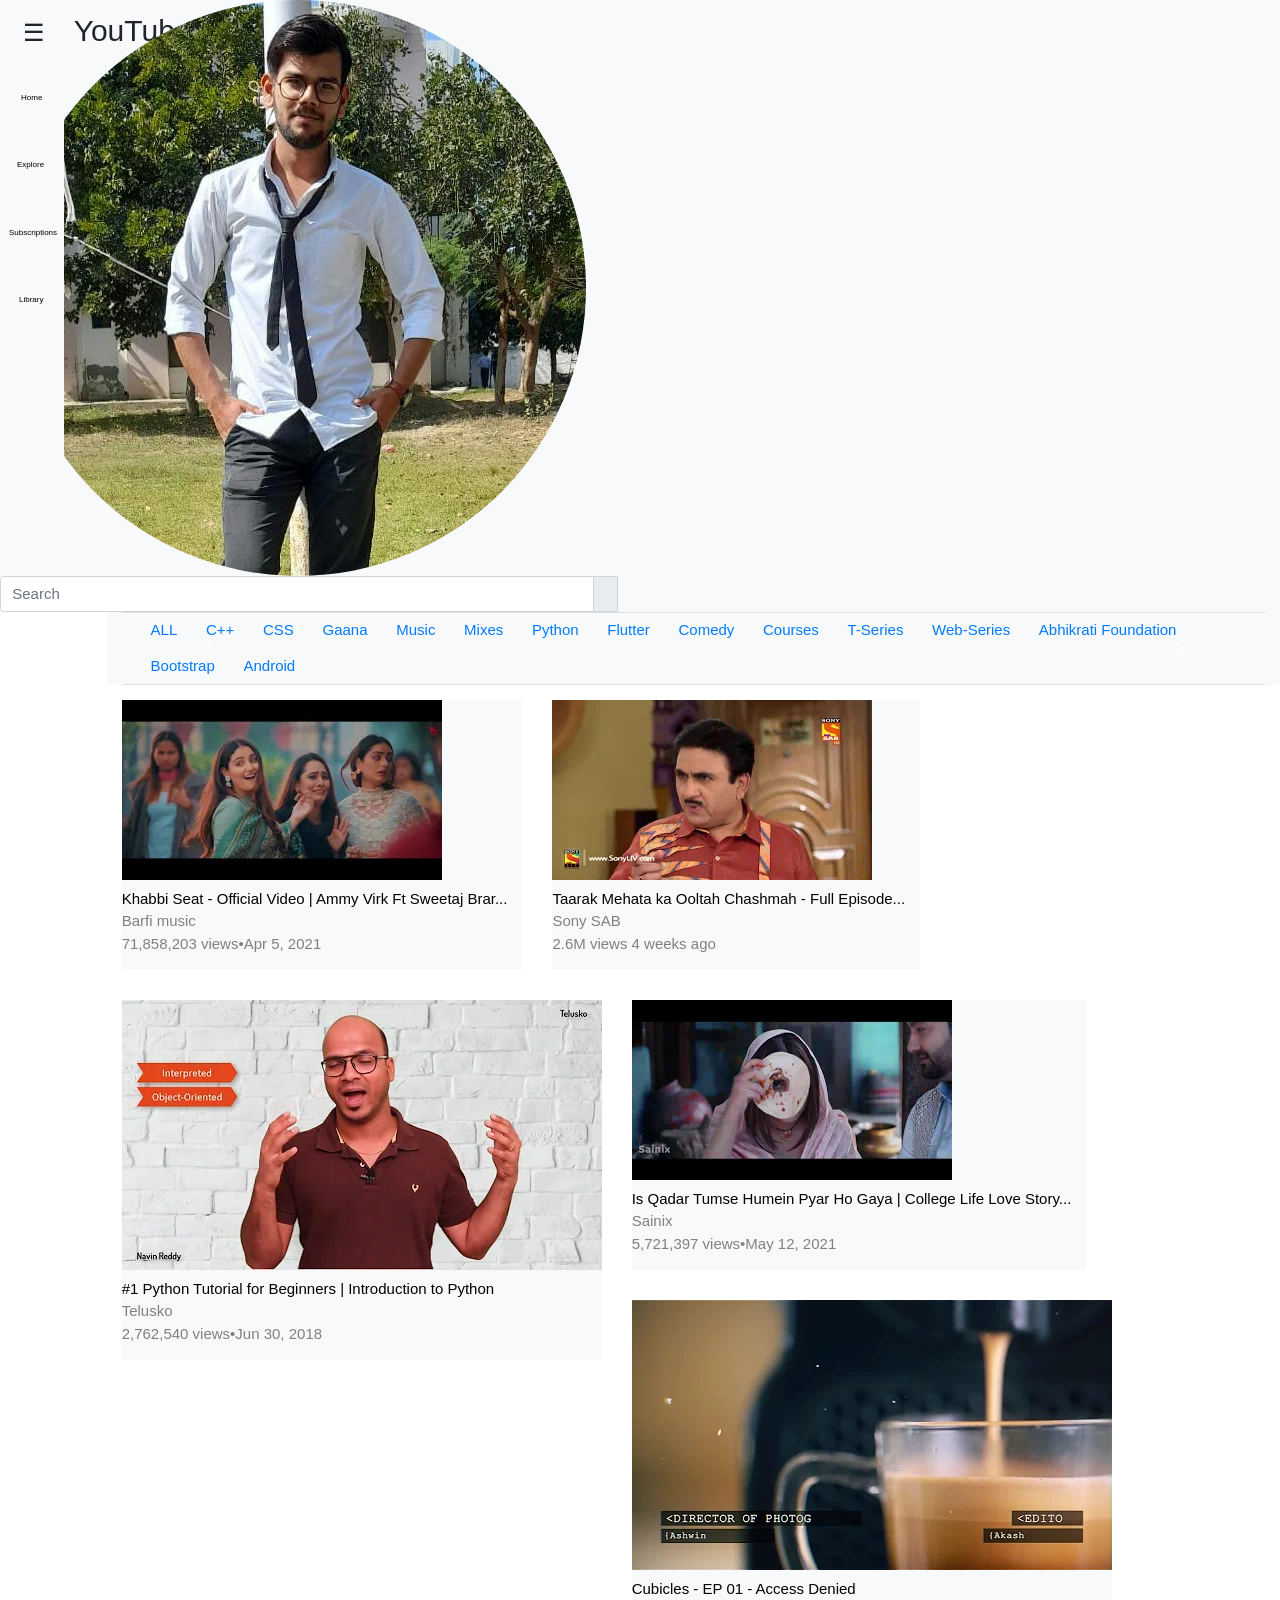
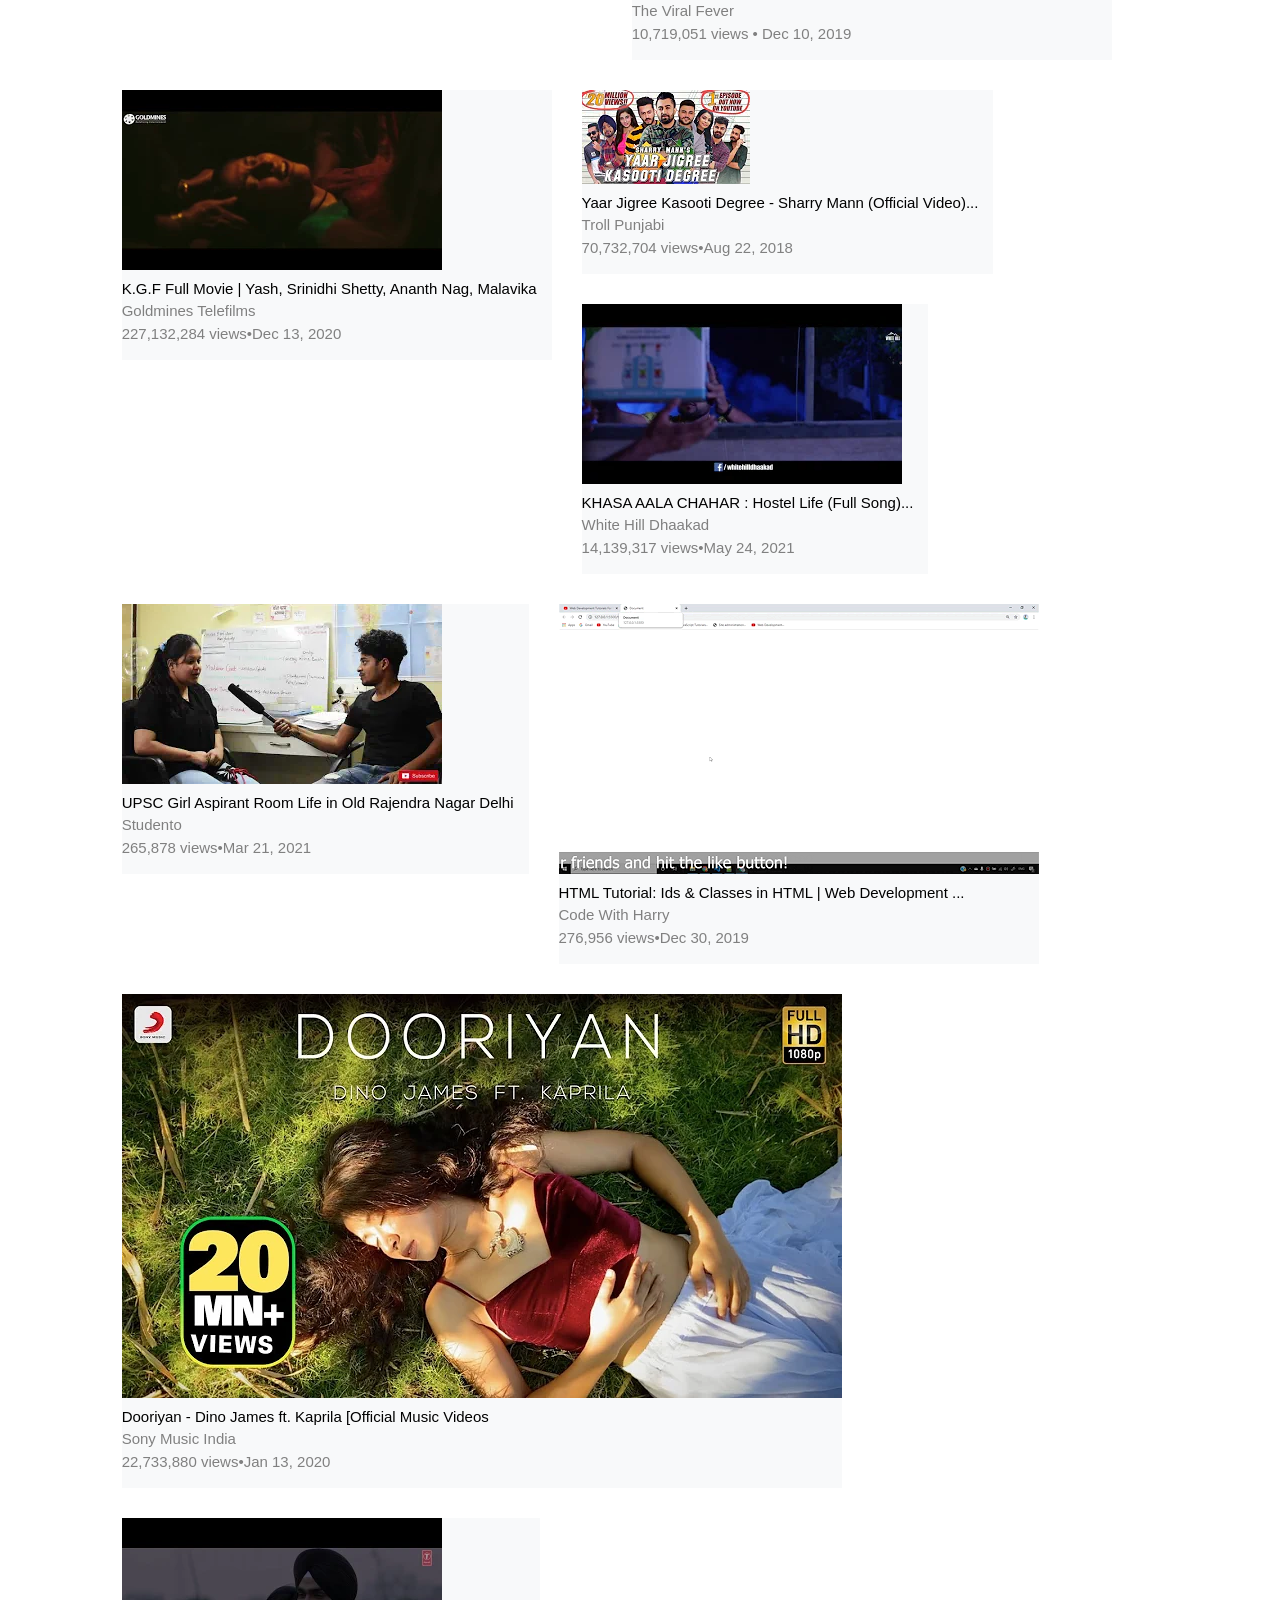
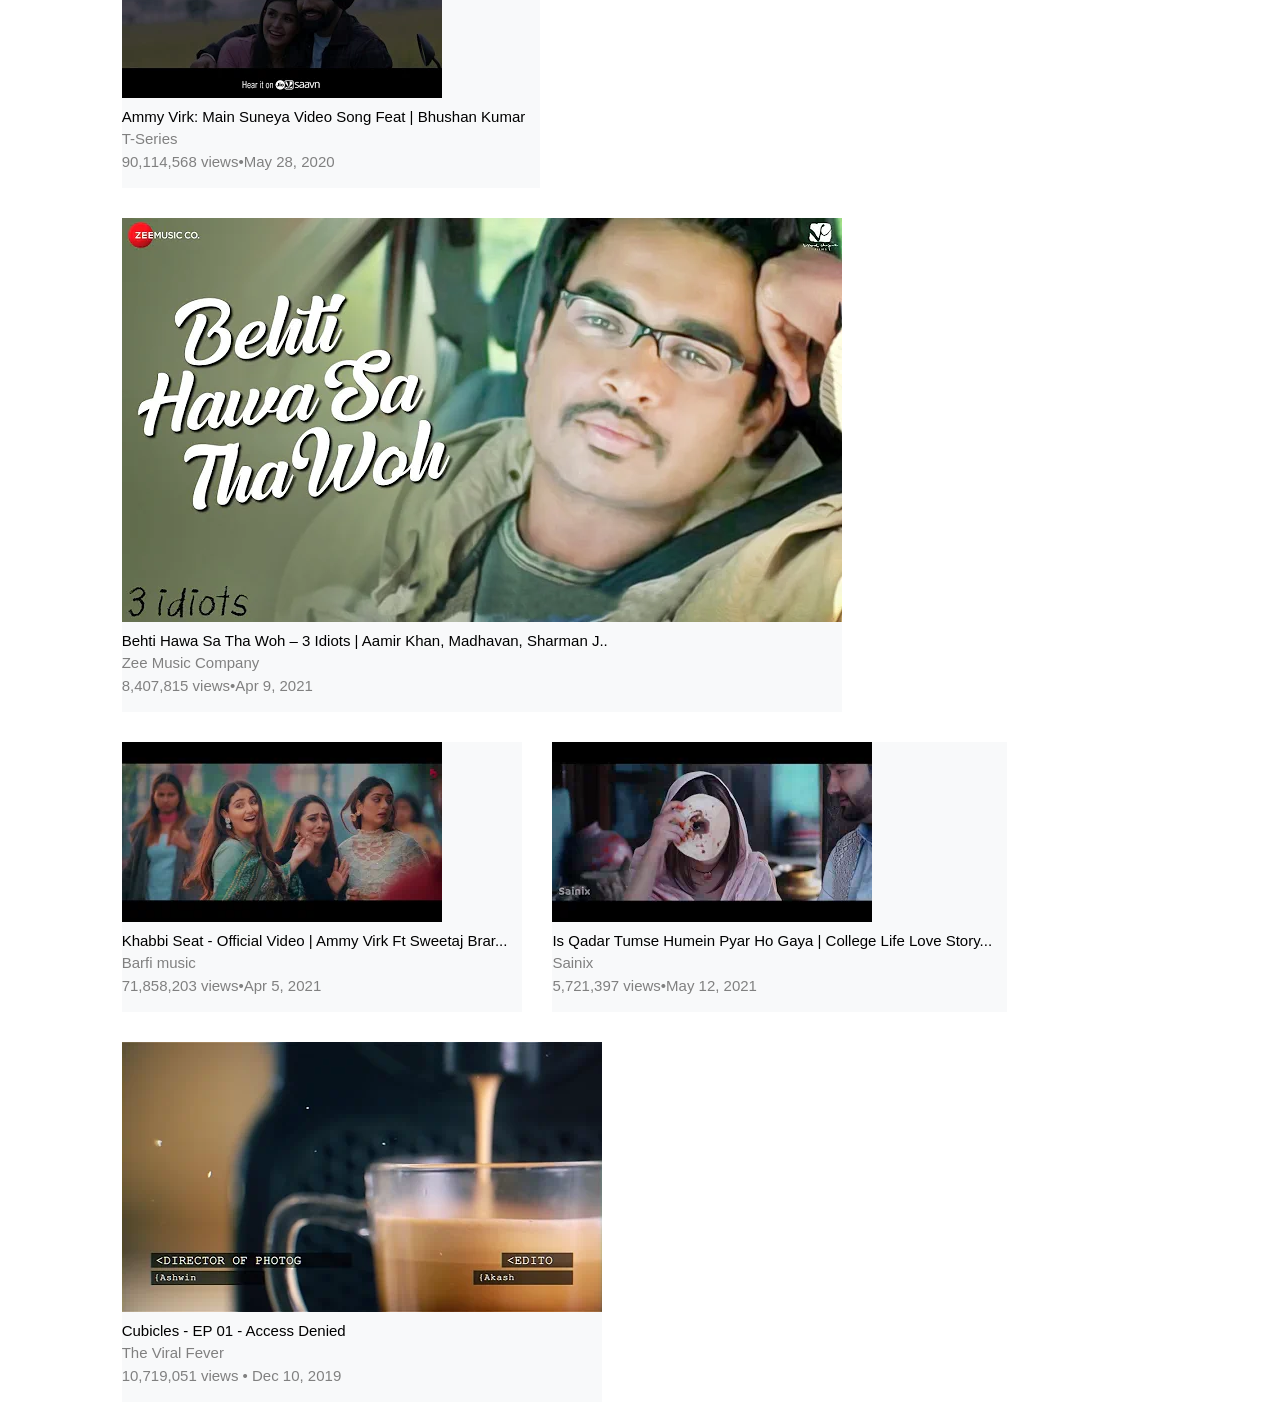
==== index.html @ c63c742b "change the file name" ====
<!DOCTYPE html>
<html lang="en">
<head>
    <style>

      *{
        box-sizing: border-box;
      }
      .carousel-inner img {
    width: 100%;
    height: 100%;
    }   
    </style>
    <meta charset="UTF-8">
    <meta http-equiv="X-UA-Compatible" content="IE=edge">
    <meta name="viewport" content="width=device-width, initial-scale=1.0">
    <link rel="stylesheet" href="Hardik.css">
    <link rel="stylesheet" href="https://www.w3schools.com/w3css/4/w3.css">
    <script src="https://kit.fontawesome.com/a4fe4e6566.js" crossorigin="anonymous"></script>
    <script src="https://code.jquery.com/jquery-3.2.1.slim.min.js" integrity="sha384-KJ3o2DKtIkvYIK3UENzmM7KCkRr/rE9/Qpg6aAZGJwFDMVNA/GpGFF93hXpG5KkN" crossorigin="anonymous"></script>
    <script src="https://cdnjs.cloudflare.com/ajax/libs/popper.js/1.12.9/umd/popper.min.js" integrity="sha384-ApNbgh9B+Y1QKtv3Rn7W3mgPxhU9K/ScQsAP7hUibX39j7fakFPskvXusvfa0b4Q" crossorigin="anonymous"></script>
    <script src="https://maxcdn.bootstrapcdn.com/bootstrap/4.0.0/js/bootstrap.min.js" integrity="sha384-JZR6Spejh4U02d8jOt6vLEHfe/JQGiRRSQQxSfFWpi1MquVdAyjUar5+76PVCmYl" crossorigin="anonymous"></script>
    <link rel="stylesheet" href="https://maxcdn.bootstrapcdn.com/bootstrap/4.0.0/css/bootstrap.min.css" integrity="sha384-Gn5384xqQ1aoWXA+058RXPxPg6fy4IWvTNh0E263XmFcJlSAwiGgFAW/dAiS6JXm" crossorigin="anonymous">

    <!-- <script src="https://cdn.jsdelivr.net/npm/@popperjs/core@2.9.2/dist/umd/popper.min.js" integrity="sha384-IQsoLXl5PILFhosVNubq5LC7Qb9DXgDA9i+tQ8Zj3iwWAwPtgFTxbJ8NT4GN1R8p" crossorigin="anonymous"></script>
    <script src="https://cdn.jsdelivr.net/npm/bootstrap@5.0.2/dist/js/bootstrap.min.js" integrity="sha384-cVKIPhGWiC2Al4u+LWgxfKTRIcfu0JTxR+EQDz/bgldoEyl4H0zUF0QKbrJ0EcQF" crossorigin="anonymous"></script>
    <script src="https://cdn.jsdelivr.net/npm/bootstrap@5.0.2/dist/js/bootstrap.bundle.min.js" integrity="sha384-MrcW6ZMFYlzcLA8Nl+NtUVF0sA7MsXsP1UyJoMp4YLEuNSfAP+JcXn/tWtIaxVXM" crossorigin="anonymous"></script>
    <link href="https://cdn.jsdelivr.net/npm/bootstrap@5.0.2/dist/css/bootstrap.min.css" rel="stylesheet" integrity="sha384-EVSTQN3/azprG1Anm3QDgpJLIm9Nao0Yz1ztcQTwFspd3yD65VohhpuuCOmLASjC" crossorigin="anonymous"> -->
    <title>Document</title>
</head>
<body>
    <!-- <div class="container-fluid p-0 bg-primary position-fixed "> -->
      <!-- Container Left -->
    <!-- <div class="container-fluid ContainerLeft col-2 p-0 bg-danger float-left "> -->
      <!-- top nav Left -->
      <!-- <div class=" topnavleft p-0 col-12 container-fluid bg-light float-left " > -->
          <!-- <a href=""><i class="fas fa-bars p-3 pt-3 " style="float: left; color: black;"></i></a>
          <a href="https://www.youtube.com/"><i class="fab fa-2x fa-youtube pt-2 pl-2" style="float: left; color:red;"></i></a>
          <a href="https://www.youtube.com/" class=" Youtube pt-2 pl-0" style="text-decoration: none; color: black; "><strong>YouTube</strong><sup><small>IN</small></sup></a> -->

          
          <!-- <div class=" topnavleft p-0 col-10 container-fluid bg-secondary float-left " >gbfd</div> -->
      </div>
    </div> 

      <!-- <div class="leftdiv col-12 container-fluid bg-warning  float-left ">
          
      </div> -->

    <!-- Container Right -->
    <div class=" ContainerRight col-12 p-0 container-fluid bg-light ">

      <!-- top nav right -->
      <div class="topnavright col-12 container-fluid bg-light float-right p-0 ">
              <img src=".vscode/Assets/Images/hardik.jpeg" class=" img img-fluid rounded-circle" alt="Hardik">
              <i class="fas fa-bell float-right p" ></i>
              <i class="fas fa-th float-right p"></i>
              <i class="fas fa-folder-plus float-right p"></i>

          <div style="height:25px ; width: 10px; ; float: left; background-color: aqua;">
              <!-- Sidebar -->
        <div class="w3-sidebar w3-bar-block " style="float: left; display:none; border: none; z-index:5; margin-top: 61px;width: 15.2vw;" id="mySidebar">
          <a href="#" class="w3-bar-item w3-button m-2 links" style="text-decoration: none;"><i class="fas fa-home"></i>&nbsp;&nbsp;&nbsp;&nbsp;&nbsp;&nbsp;&nbsp;Home</a>
          <a href="#" class="w3-bar-item w3-button m-2 links" style="text-decoration: none;"><i class="fas fa-compass"></i>&nbsp;&nbsp;&nbsp;&nbsp;&nbsp;&nbsp;&nbsp;Explore</a>
          <a href="#" class="w3-bar-item w3-button m-2 links" style="text-decoration: none;"><i class="fab fa-youtube"></i>&nbsp;&nbsp;&nbsp;&nbsp;&nbsp;&nbsp;&nbsp;Subscriptions</a><hr>
          <a href="#" class="w3-bar-item w3-button m-2 links" style="text-decoration: none;"><i class="fab fa-youtube"></i>&nbsp;&nbsp;&nbsp;&nbsp;&nbsp;&nbsp;&nbsp;Library</a>
          <a href="#" class="w3-bar-item w3-button m-2 links" style="text-decoration: none;"><i class="fas fa-compass"></i>&nbsp;&nbsp;&nbsp;&nbsp;&nbsp;&nbsp;&nbsp;History</a>
          <a href="#" class="w3-bar-item w3-button m-2 links" style="text-decoration: none;"><i class="fab fa-youtube"></i>&nbsp;&nbsp;&nbsp;&nbsp;&nbsp;&nbsp;&nbsp;Your videos</a>
          <a href="#" class="w3-bar-item w3-button m-2 links" style="text-decoration: none;"><i class="fas fa-clock"></i>&nbsp;&nbsp;&nbsp;&nbsp;&nbsp;&nbsp;&nbsp;Watch later</a>
          <a href="#" class="w3-bar-item w3-button m-2 links" style="text-decoration: none;"><i class="fas fa-thumbs-up"></i>&nbsp;&nbsp;&nbsp;&nbsp;&nbsp;&nbsp;&nbsp;Liked videos</a><hr>
          <!-- <p class="m-4 links"><strong>SUBSCRIPTIONS</strong></p> -->
          <!-- <a href="#" class="w3-bar-item w3-button m-2 links"><i class="fab fa-youtube"></i>Link 2</a>
          <a href="#" class="w3-bar-item w3-button m-2">Link 3</a>
          <a href="#" class="w3-bar-item w3-button m-2">Link 1</a>
          <a href="#" class="w3-bar-item w3-button m-2">Link 2</a> -->
          <p class="m-4"><strong>MORE FROM YOUTUBE</strong></p>
          <a href="#" class="w3-bar-item w3-button m-2 links" style="text-decoration: none;"><i class="fab fa-youtube"></i>&nbsp;&nbsp;&nbsp;&nbsp;&nbsp;&nbsp;&nbsp;YouTube Premium</a>
          <a href="#" class="w3-bar-item w3-button m-2 links" style="text-decoration: none;"><i class="fas fa-film"></i>&nbsp;&nbsp;&nbsp;&nbsp;&nbsp;&nbsp;&nbsp;Movies</a>
          <a href="#" class="w3-bar-item w3-button m-2 links" style="text-decoration: none;"><i class="fas fa-dice-d6"></i>&nbsp;&nbsp;&nbsp;&nbsp;&nbsp;&nbsp;&nbsp;Gaming</a>
          <a href="#" class="w3-bar-item w3-button m-2 links" style="text-decoration: none;"><i class="fas fa-satellite-dish"></i>&nbsp;&nbsp;&nbsp;&nbsp;&nbsp;&nbsp;&nbsp;Live</a>
          <a href="#" class="w3-bar-item w3-button m-2 links" style="text-decoration: none;"><i class="fas fa-vest-patches"></i>&nbsp;&nbsp;&nbsp;&nbsp;&nbsp;&nbsp;&nbsp;Fashion & Beauty</a>
          <a href="#" class="w3-bar-item w3-button m-2 links" style="text-decoration: none;"><i class="fas fa-lightbulb"></i>&nbsp;&nbsp;&nbsp;&nbsp;&nbsp;&nbsp;&nbsp;Learning</a>
          <a href="#" class="w3-bar-item w3-button m-2 links" style="text-decoration: none;"><i class="fas fa-trophy"></i>&nbsp;&nbsp;&nbsp;&nbsp;&nbsp;&nbsp;&nbsp;Sports</a><hr>
          <a href="#" class="w3-bar-item w3-button m-2 links" style="text-decoration: none;"><i class="fas fa-cog"></i>&nbsp;&nbsp;&nbsp;&nbsp;&nbsp;&nbsp;&nbsp;Settings</a>
          <a href="#" class="w3-bar-item w3-button m-2 links" style="text-decoration: none;"><i class="fas fa-flag"></i>&nbsp;&nbsp;&nbsp;&nbsp;&nbsp;&nbsp;&nbsp;Report history</a>
          <a href="#" class="w3-bar-item w3-button m-2 links" style="text-decoration: none;"><i class="fas fa-question-circle"></i>&nbsp;&nbsp;&nbsp;&nbsp;&nbsp;&nbsp;&nbsp;Help</a>
          <a href="#" class="w3-bar-item w3-button m-2 links" style="text-decoration: none;"><i class="fas fa-comment-alt"></i>&nbsp;&nbsp;&nbsp;&nbsp;&nbsp;&nbsp;&nbsp;Send Feedback</a><hr>
          <a href="#" class="w3-bar-item w3-button m-2 links" style="text-decoration: none;">About Press Copyright Contact us Creators Advertise Developers.</a>
          <a href="#" class="w3-bar-item w3-button m-2 links" style="text-decoration: none;">Terms Privacy Policy & Safety How Youtube works Test new features.</a>
          <a href="#" class="w3-bar-item w3-button m-2 links" style="text-decoration: none;">&#169; 2021 Google LLC</a>
          <!-- <p class="m-4">&#169; 2021 Google LLC</p> -->
          
        </div>
  
        <!-- Page Content -->
        <div class="w3-overlay " onclick="w3_close()" style="cursor:pointer;" id="myOverlay"></div>
  
        <div>
          <button class="w3-button bg-light w3-xlarge pl-4" onclick="w3_open()">&#9776;<i class="fab fa-youtube p-0 pl-4" style=" color:red;"></i> <span style="font-size: 30px; ">YouTube<sup><small style="font-size: 13px;">IN</small></sup></span></button>
          <div class="bg-light" style=" height: 50vh; width: 5vw; position: relative; z-index: 2;">
            <a href="#"  style="text-decoration: none; color: black; margin-left: 23px; "><i class="fas fa-home"></i> <br><span style="font-size: 8px; margin-left: 21px;">Home</span></a><br><br>
            <a href="#"  style="text-decoration: none; color: black; margin-left: 23px; "><i class="fas fa-compass"></i> <br><span style="font-size: 8px; margin-left: 17px;">Explore</span></a><br><br>
            <a href="#"  style="text-decoration: none; color: black; margin-left: 22px; "><i class="fab fa-youtube"></i> <br><span style="font-size: 8px; margin-left: 9px;">Subscriptions</span></a><br><br>
            <a href="#"  style="text-decoration: none; color: black; margin-left: 23px; "><i class="fas fa-film"></i> <br><span style="font-size: 8px; margin-left: 19px;">Library</span></a>
          </div>
        </div>
  
        <script>
        function w3_open() {
          document.getElementById("mySidebar").style.display = "block";
          document.getElementById("myOverlay").style.display = "block";
        }
  
        function w3_close() {
          document.getElementById("mySidebar").style.display = "none";
          document.getElementById("myOverlay").style.display = "none";
        }
        </script>
          </div>
          <form >
            <div class=" Search input-group w-50 ">
              <input type="search" class="form-control " size="20px" placeholder="Search" >
              <div class="input-group-append text-center">
                <span class="input-group-text input-group-text-sm "><i class="fas fa-search"></i></span>
                <span><i class="fas fa-microphone microphone p-2 pl-3"></i></span>
              </div>
            </div>  
          </form>
    </div>
    
      <!-- top nav button -->
      <div class="topnavbutton col-11 container-fluid bg-light float-right ">
        <hr class="m-0 p-0">
        <!-- carousel -->
        <div  id="demo" class="carousel slide " data-ride="carousel" >
          <!-- The slideshow -->
          <div class="carousel-inner  carousel">
            <div class="carousel-item active">
              <div class="container">
                <a href="#" class="btn color" >ALL</a>
                <a href="#" class="btn color" >C++</a>
                <a href="#" class="btn color" >CSS</a>
                <a href="#" class="btn color" >Gaana</a>
                <a href="#" class="btn color" >Music</a>
                <a href="#" class="btn color" >Mixes</a>
                <a href="#" class="btn color" >Python</a>
                <a href="#" class="btn color" >Flutter</a>
                <a href="#" class="btn color" >Comedy</a>
                <a href="#" class="btn color" >Courses</a>
                <a href="#" class="btn color" >T-Series</a>
                <a href="#" class="btn color" >Web-Series</a>
                <a href="#" class="btn color" >Abhikrati Foundation</a>
                <a href="#" class="btn color" >Bootstrap</a>
                <a href="#" class="btn color" >Android</a>
              </div>
            </div>
            <div class="carousel-item">
              <div class="container">
                
                <a href="#" class="btn color" >Bollywood Music</a>
                <a href="#" class="btn color" >Computer Science</a>
                <a href="#" class="btn color" >Microsoft Coorporation</a>
                <a href="#" class="btn color" >Jethalal Champaklal Gada</a>
                <a href="#" class="btn color" >Recently uploaded</a>
              </div>
            </div>
          </div>
          <!-- Left and right controls -->
          <a class="carousel-control-prev " href="#demo" data-slide="prev">
            <span class="carousel-control-prev-icon no-gutters "></span>
          </a>
          <a class="carousel-control-next" href="#demo" data-slide="next">
            <span class="carousel-control-next-icon"></span>
          </a>
        </div>
        <hr class="m-0 p-0">
      </div>

      
      <!-- video -->
      <div class=" video col-11 container-fluid float-right p-0  ">

        <div class="video1  bg-light float-left m-3 ">
          <div class="video2 bg-light">
            <img src=".vscode/Assets/Images/Khabbi Seat.webp" class="video2img" alt="KGF">
          </div>
          <div class="video3 ">
            <div class="video4  float-left">
              <img src="https://yt3.ggpht.com/ytc/AAUvwnibPT7KWN5XcDho2xcHnHYcqwvtapv1uh6bD4sx=s48-c-k-c0x00ffffff-no-rj-mo" class="video4img img-fluid rounded-circle mx-auto d-block mt-3"  alt="">
            </div>
            <div class="video5 float-left pt-2 ">
              <i class="fas fa-ellipsis-v m-2" style="float: right; "></i>
              <span class="" style="color: black;">Khabbi Seat - Official Video | Ammy Virk Ft Sweetaj Brar...</span>
              <p style="color: gray;">Barfi music <i class="fas fa-music"></i><br>71,858,203 views•Apr 5, 2021</p>
            </div>
          </div>
        </div>  

        <div class="video1  bg-light float-left m-3 ">
          <div class="video2 bg-light">
            <img src=".vscode/Assets/Images/Taarak.webp" class="video2img" alt="KGF">
          </div>
          <div class="video3 ">
            <div class="video4  float-left">
              <img src="https://yt3.ggpht.com/ytc/AAUvwngNQm1Iu8tC8edkP-TYjcqxb_A5wnWmryUGbVFoORU=s48-c-k-c0x00ffffff-no-rj" class="video4img img-fluid rounded-circle mx-auto d-block mt-3"  alt="">
            </div>
            <div class="video5 float-left pt-2 ">
              <i class="fas fa-ellipsis-v m-2" style="float: right; "></i>
              <span class="" style="color: black;">Taarak Mehata ka Ooltah Chashmah  - Full Episode...</span>
              <p style="color: gray;">Sony SAB <i class="fas fa-music"></i><br>2.6M views  4 weeks ago</p>
            </div>
          </div>
        </div>

        <div class="video1  bg-light float-left m-3 ">
          <div class="video2 bg-light">
            <img src=".vscode/Assets/Images/Telusko.webp" class="video2img" alt="KGF">
          </div>
          <div class="video3 ">
            <div class="video4  float-left">
              <img src="https://yt3.ggpht.com/ytc/AAUvwnge5NyVX7anyIFrIaWVfxpyOfJifDHzMAU5GMmA=s88-c-k-c0x00ffffff-no-rj" class="video4img img-fluid rounded-circle mx-auto d-block mt-3"  alt="">
            </div>
            <div class="video5 float-left pt-2 ">
              <i class="fas fa-ellipsis-v m-2" style="float: right; "></i>
              <span class="" style="color: black;">#1 Python Tutorial for Beginners | Introduction to Python</span>
              <p style="color: gray;">Telusko <i class="fas fa-music"></i><br>2,762,540 views•Jun 30, 2018</p>
            </div>
          </div>
        </div>

        <div class="video1  bg-light float-left m-3 ">
          <div class="video2 bg-light">
            <img src=".vscode/Assets/Images/Is Quadar Tumse.webp" class="video2img" alt="KGF">
          </div>
          <div class="video3 ">
            <div class="video4  float-left">
              <img src="https://yt3.ggpht.com/ytc/AAUvwnjA24Cb-2JILnJa-rT7xVEqknDgDmsxXCiL2DGq=s48-c-k-c0x00ffffff-no-rj-mo" class="video4img img-fluid rounded-circle mx-auto d-block mt-3"  alt="">
            </div>
            <div class="video5 float-left pt-2 ">
              <i class="fas fa-ellipsis-v m-2" style="float: right; "></i>
              <span class="" style="color: black;">Is Qadar Tumse Humein Pyar Ho Gaya | College Life Love Story...</span>
              <p style="color: gray;">Sainix <i class="fas fa-music"></i><br>5,721,397 views•May 12, 2021</p>
            </div>
          </div>
        </div>

        <div class="video1  bg-light float-left m-3 ">
          <div class="video2 bg-light">
            <img src=".vscode/Assets/Images/Cubicles.webp" class="video2img" alt="KGF">
          </div>
          <div class="video3 ">
            <div class="video4  float-left">
              <img src="https://yt3.ggpht.com/ytc/AAUvwniFhQIvM-UQuPuPWfclzhwWER6sEY6Ut26PpYTZ=s88-c-k-c0x00ffffff-no-rj" class="video4img img-fluid rounded-circle mx-auto d-block mt-3"  alt="">
            </div>
            <div class="video5 float-left pt-2 ">
              <i class="fas fa-ellipsis-v m-2" style="float: right; "></i>
              <span class="" style="color: black;">Cubicles - EP 01 - Access Denied</span>
              <p style="color: gray;">The Viral Fever <i class="fas fa-music"></i><br>10,719,051 views • Dec 10, 2019</p>
            </div>
          </div>
        </div>

        <div class="video1  bg-light float-left m-3 ">
          <div class="video2 bg-light">
            <img src=".vscode/Assets/Images/KGF.webp" class="video2img" alt="KGF">
          </div>
          <div class="video3 ">
            <div class="video4  float-left">
              <img src="https://yt3.ggpht.com/ytc/AAUvwngf6KYKrOdA1m0nD4Z5s1cASNo9rn0ILvBT3zReAw=s88-c-k-c0x00ffffff-no-rj" class="video4img img-fluid rounded-circle mx-auto d-block mt-3"  alt="">
            </div>
            <div class="video5 float-left pt-2 ">
              <i class="fas fa-ellipsis-v m-2" style="float: right; "></i>
              <span class="" style="color: black;">K.G.F Full Movie | Yash, Srinidhi Shetty, Ananth Nag, Malavika</span>
              <p style="color: gray;">Goldmines Telefilms <i class="fas fa-music"></i><br>227,132,284 views•Dec 13, 2020</p>
            </div>
          </div>
        </div>

        <div class="video1  bg-light float-left m-3 ">
          <div class="video2 bg-light">
            <img src=".vscode/Assets/Images/Kasooti degree.webp" class="video2img" alt="KGF">
          </div>
          <div class="video3 ">
            <div class="video4  float-left">
              <img src="https://yt3.ggpht.com/ytc/AAUvwnjgl4hvDvO_6htGNbJ247Ybpk6pZkZA4jrzdJbc-w=s48-c-k-c0x00ffffff-no-rj" class="video4img img-fluid rounded-circle mx-auto d-block mt-3"  alt="">
            </div>
            <div class="video5 float-left pt-2 ">
              <i class="fas fa-ellipsis-v m-2" style="float: right; "></i>
              <span class="" style="color: black;">Yaar Jigree Kasooti Degree - Sharry Mann (Official Video)...</span>
              <p style="color: gray;">Troll Punjabi <i class="fas fa-music"></i><br>70,732,704 views•Aug 22, 2018</p>
            </div>
          </div>
        </div>

        <div class="video1  bg-light float-left m-3 ">
          <div class="video2 bg-light">
            <img src=".vscode/Assets/Images/Hostel.webp" class="video2img" alt="KGF">
          </div>
          <div class="video3 ">
            <div class="video4  float-left">
              <img src="https://yt3.ggpht.com/ytc/AAUvwngjxzc-Yz61MBWknrAO06Crc_KzR9gQ6llxwiN7=s48-c-k-c0x00ffffff-no-rj" class="video4img img-fluid rounded-circle mx-auto d-block mt-3"  alt="">
            </div>
            <div class="video5 float-left pt-2 ">
              <i class="fas fa-ellipsis-v m-2" style="float: right; "></i>
              <span class="" style="color: black;">KHASA AALA CHAHAR : Hostel Life (Full Song)...</span>
              <p style="color: gray;">White Hill Dhaakad <i class="fas fa-music"></i><br>14,139,317 views•May 24, 2021</p>
            </div>
          </div>
        </div>

        <div class="video1  bg-light float-left m-3 ">
          <div class="video2 bg-light">
            <img src=".vscode/Assets/Images/UPSC.webp" class="video2img" alt="KGF">
          </div>
          <div class="video3 ">
            <div class="video4  float-left">
              <img src="https://yt3.ggpht.com/ytc/AAUvwnhPglBicWDUm0xV4NHniwJluCnG6X41ZnwP-BOFZA=s48-c-k-c0x00ffffff-no-rj" class="video4img img-fluid rounded-circle mx-auto d-block mt-3"  alt="">
            </div>
            <div class="video5 float-left pt-2 ">
              <i class="fas fa-ellipsis-v m-2" style="float: right; "></i>
              <span class="" style="color: black;">UPSC Girl Aspirant Room Life in Old Rajendra Nagar Delhi</span>
              <p style="color: gray;">Studento <i class="fas fa-music"></i><br>265,878 views•Mar 21, 2021</p>
            </div>
          </div>
        </div>

        <div class="video1  bg-light float-left m-3 ">
          <div class="video2 bg-light">
            <img src=".vscode/Assets/Images/Harry.webp" class="video2img" alt="KGF">
          </div>
          <div class="video3 ">
            <div class="video4  float-left">
              <img src="https://yt3.ggpht.com/ytc/AAUvwnjeHnMHZ7T341QLHqPhQPfsG6ugvg_SV6z6FkYqGw=s48-c-k-c0x00ffffff-no-rj" class="video4img img-fluid rounded-circle mx-auto d-block mt-3"  alt="">
            </div>
            <div class="video5 float-left pt-2 ">
              <i class="fas fa-ellipsis-v m-2" style="float: right; "></i>
              <span class="" style="color: black;">HTML Tutorial: Ids & Classes in HTML | Web Development ...</span>
              <p style="color: gray;">Code With Harry <i class="fas fa-music"></i><br> 276,956 views•Dec 30, 2019</p>
            </div>
          </div>
        </div>

        <div class="video1  bg-light float-left m-3 ">
          <div class="video2 bg-light">
            <img src=".vscode/Assets/Images/Dooriyan.webp" class="video2img" alt="KGF">
          </div>
          <div class="video3 ">
            <div class="video4  float-left">
              <img src="https://yt3.ggpht.com/GhSdoZRJdjmNzouACxXIHjRt8rUHswGmXSZsYYTNKNQJ5-wVNsp3cCbjkUN35H7VXf5o0eVxvw=s48-c-k-c0x00ffffff-no-rj" class="video4img img-fluid rounded-circle mx-auto d-block mt-3"  alt="">
            </div>
            <div class="video5 float-left pt-2 ">
              <i class="fas fa-ellipsis-v m-2" style="float: right; "></i>
              <span class="" style="color: black;">Dooriyan - Dino James ft. Kaprila [Official Music Videos</span>
              <p style="color: gray;">Sony Music India <i class="fas fa-music"></i><br>22,733,880 views•Jan 13, 2020</p>
            </div>
          </div>
        </div>

        <div class="video1  bg-light float-left m-3 ">
          <div class="video2 bg-light">
            <img src=".vscode/Assets/Images/Main Suneya.webp" class="video2img" alt="KGF">
          </div>
          <div class="video3 ">
            <div class="video4  float-left">
              <img src="https://yt3.ggpht.com/ytc/AAUvwnhEWQNuA-mjqxLqnxia6OrJooWWGnyn8KCw3yNbriQ=s48-c-k-c0x00ffffff-no-rj" class="video4img img-fluid rounded-circle mx-auto d-block mt-3"  alt="">
            </div>
            <div class="video5 float-left pt-2 ">
              <i class="fas fa-ellipsis-v m-2" style="float: right; "></i>
              <span class="" style="color: black;">Ammy Virk: Main Suneya Video Song Feat | Bhushan Kumar</span>
              <p style="color: gray;">T-Series <i class="fas fa-music"></i><br>90,114,568 views•May 28, 2020</p>
            </div>
          </div>
        </div>

        <div class="video1  bg-light float-left m-3 ">
          <div class="video2 bg-light">
            <img src=".vscode/Assets/Images/Behti Hawa sa.webp" class="video2img" alt="KGF">
          </div>
          <div class="video3 ">
            <div class="video4  float-left">
              <img src="https://yt3.ggpht.com/ytc/AAUvwniayS5WllYgeNjIAPtQ2mvATH8Su5oSs18Qy-VQsg=s48-c-k-c0x00ffffff-no-rj" class="video4img img-fluid rounded-circle mx-auto d-block mt-3"  alt="">
            </div>
            <div class="video5 float-left pt-2 ">
              <i class="fas fa-ellipsis-v m-2" style="float: right; "></i>
              <span class="" style="color: black;">Behti Hawa Sa Tha Woh – 3 Idiots | Aamir Khan, Madhavan, Sharman J..</span>
              <p style="color: gray;">Zee Music Company <i class="fas fa-music"></i><br>8,407,815 views•Apr 9, 2021</p>
            </div>
          </div>
        </div>

        <div class="video1  bg-light float-left m-3 ">
          <div class="video2 bg-light">
            <img src=".vscode/Assets/Images/Khabbi Seat.webp" class="video2img" alt="KGF">
          </div>
          <div class="video3 ">
            <div class="video4  float-left">
              <img src="https://yt3.ggpht.com/ytc/AAUvwnibPT7KWN5XcDho2xcHnHYcqwvtapv1uh6bD4sx=s48-c-k-c0x00ffffff-no-rj-mo" class="video4img img-fluid rounded-circle mx-auto d-block mt-3"  alt="">
            </div>
            <div class="video5 float-left pt-2 ">
              <i class="fas fa-ellipsis-v m-2" style="float: right; "></i>
              <span class="" style="color: black;">Khabbi Seat - Official Video | Ammy Virk Ft Sweetaj Brar...</span>
              <p style="color: gray;">Barfi music <i class="fas fa-music"></i><br>71,858,203 views•Apr 5, 2021</p>
            </div>
          </div>
        </div>  

        <div class="video1  bg-light float-left m-3 ">
          <div class="video2 bg-light">
            <img src=".vscode/Assets/Images/Is Quadar Tumse.webp" class="video2img" alt="KGF">
          </div>
          <div class="video3 ">
            <div class="video4  float-left">
              <img src="https://yt3.ggpht.com/ytc/AAUvwnjA24Cb-2JILnJa-rT7xVEqknDgDmsxXCiL2DGq=s48-c-k-c0x00ffffff-no-rj-mo" class="video4img img-fluid rounded-circle mx-auto d-block mt-3"  alt="">
            </div>
            <div class="video5 float-left pt-2 ">
              <i class="fas fa-ellipsis-v m-2" style="float: right; "></i>
              <span class="" style="color: black;">Is Qadar Tumse Humein Pyar Ho Gaya | College Life Love Story...</span>
              <p style="color: gray;">Sainix <i class="fas fa-music"></i><br>5,721,397 views•May 12, 2021</p>
            </div>
          </div>
        </div>

        <div class="video1  bg-light float-left m-3 ">
          <div class="video2 bg-light">
            <img src=".vscode/Assets/Images/Cubicles.webp" class="video2img" alt="KGF">
          </div>
          <div class="video3 ">
            <div class="video4  float-left">
              <img src="https://yt3.ggpht.com/ytc/AAUvwniFhQIvM-UQuPuPWfclzhwWER6sEY6Ut26PpYTZ=s88-c-k-c0x00ffffff-no-rj" class="video4img img-fluid rounded-circle mx-auto d-block mt-3"  alt="">
            </div>
            <div class="video5 float-left pt-2 ">
              <i class="fas fa-ellipsis-v m-2" style="float: right; "></i>
              <span class="" style="color: black;">Cubicles - EP 01 - Access Denied</span>
              <p style="color: gray;">The Viral Fever <i class="fas fa-music"></i><br>10,719,051 views • Dec 10, 2019</p>
            </div>
          </div>
        </div>

      </div>
        
    </div>
    
</div>
    

</body>
</html>
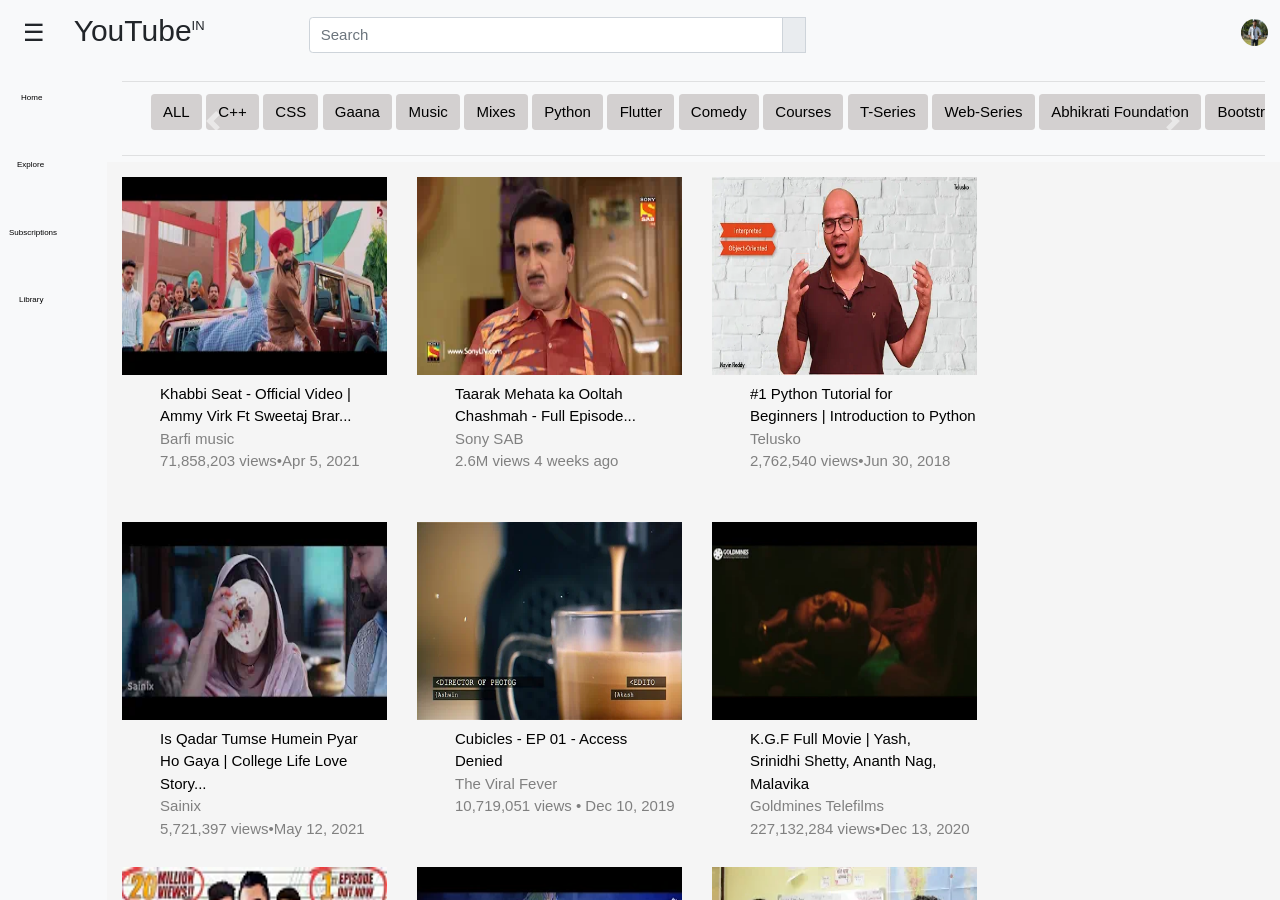
==== commit e5593cd4: "change css file name" ====
--- a/index.html
+++ b/index.html
@@ -14,7 +14,7 @@
     <meta charset="UTF-8">
     <meta http-equiv="X-UA-Compatible" content="IE=edge">
     <meta name="viewport" content="width=device-width, initial-scale=1.0">
-    <link rel="stylesheet" href="Hardik.css">
+    <link rel="stylesheet" href="index.css">
     <link rel="stylesheet" href="https://www.w3schools.com/w3css/4/w3.css">
     <script src="https://kit.fontawesome.com/a4fe4e6566.js" crossorigin="anonymous"></script>
     <script src="https://code.jquery.com/jquery-3.2.1.slim.min.js" integrity="sha384-KJ3o2DKtIkvYIK3UENzmM7KCkRr/rE9/Qpg6aAZGJwFDMVNA/GpGFF93hXpG5KkN" crossorigin="anonymous"></script>
--- a/index.css
+++ b/index.css
@@ -0,0 +1,132 @@
+*{
+    margin: 0px;
+    padding: 0px;
+}
+
+.container-fluid{
+    height: 100vh;
+}
+
+.ContainerLeft{
+    height: 100vh;
+}
+
+.topnavleft{
+    height: 100vh;
+    overflow: hidden;   
+}
+
+.links{
+    background-color: rgb(73, 71, 71);;
+    text-decoration: none;
+}
+
+/* .Youtube{
+    font-size: 22px;  
+    float: left;
+} */
+
+/* .leftdiv{
+    height: 92vh;
+    overflow: auto; 
+} */
+
+.ContainerRight{
+    position: relative;
+    z-index: 1;
+}
+
+.topnavright{
+    height: 9vh;
+    overflow: visible;
+    } 
+
+.img{
+    height: 27px;
+    width: 27px;    
+    float: right;
+    margin: 19px 12px; 
+}
+
+.p{
+    padding: 24px 17px;
+}
+
+/* .bell{
+    float: right;
+    padding: 17px 14px;  ;
+} */
+
+.Search{
+    /* justify-content: center;
+    align-items: center; */
+    margin:auto;
+    padding: 17px 60px;
+}
+
+.topnavbutton{
+    height: 9vh;
+    overflow: hidden;
+    white-space: nowrap;
+    z-index: 1;
+    position: relative;
+}
+
+.color{
+    background-color: rgb(211, 208, 208);
+    color: black;
+}
+
+.carousel{
+    height: 6vh;
+    margin: 7px;
+    margin-top: 12px;
+}
+.video{
+    height: 82vh;
+    overflow: auto;
+    background-color: whitesmoke;
+    
+}
+
+.video1{
+    width: 20.7vw;
+    height: 35vh;
+    overflow: hidden;
+}
+
+.video2{
+    width: 20.7vw;
+    height: 22vh;
+}
+
+.video2img{
+    width: 20.7vw ;
+    height: 22vh ;
+}
+
+.video3{
+    width: 20.7vw;
+    height: 13vh;
+    background-color: whitesmoke;
+}
+
+.video4{
+    width: 3vw;
+    height: 13vh;
+}
+
+.video4img{
+    height: auto;
+    width: 2vw;
+}
+
+.video5{
+    width: 17.7vw;
+    height: 15vh;
+}
+
+/* .microphone{
+    padding: 10px;
+} */
+
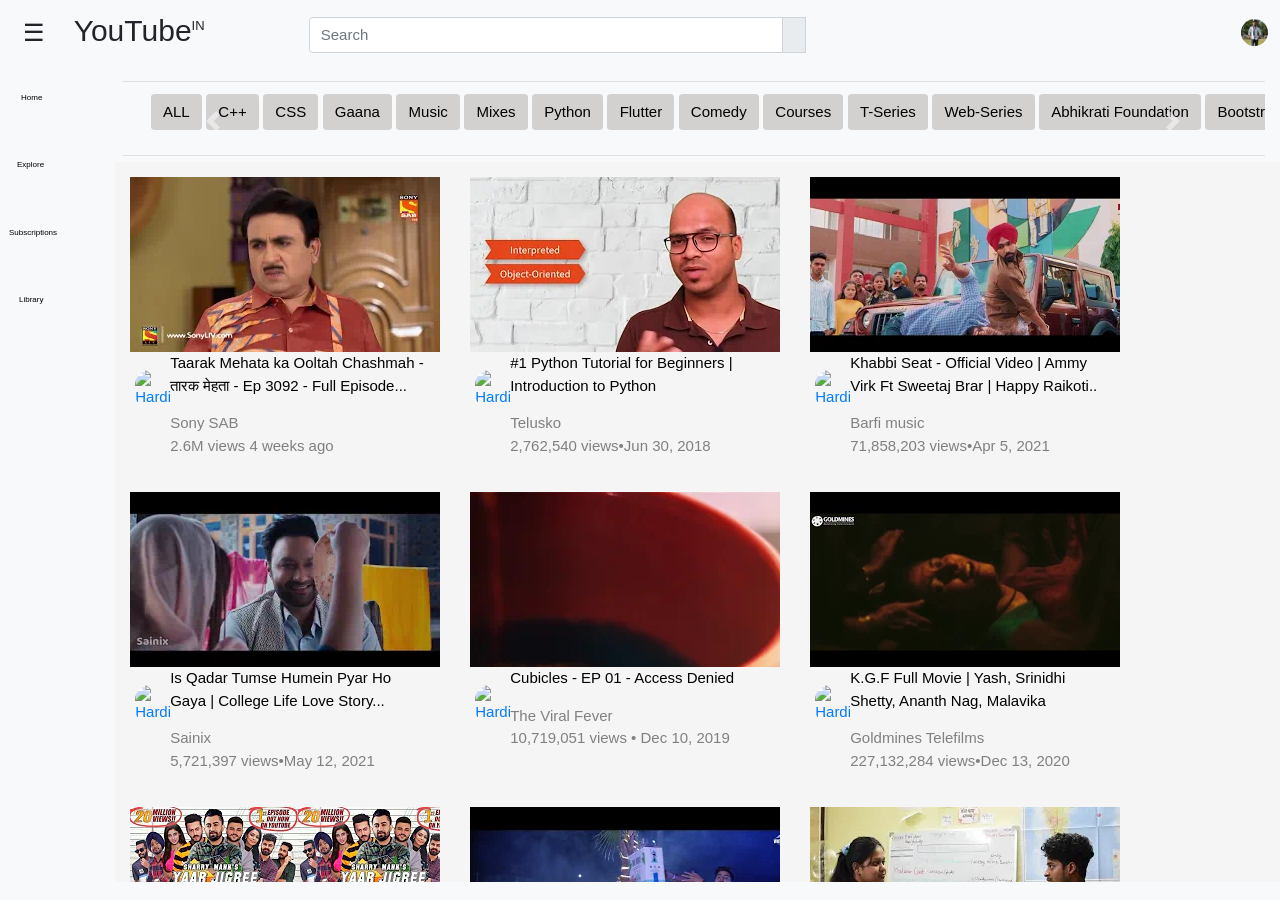
==== commit 7c9999b0: "change" ====
--- a/index.html
+++ b/index.html
@@ -1,447 +1,1044 @@
 <!DOCTYPE html>
 <html lang="en">
+
 <head>
-    <style>
-
-      *{
-        box-sizing: border-box;
-      }
-      .carousel-inner img {
-    width: 100%;
-    height: 100%;
-    }   
-    </style>
-    <meta charset="UTF-8">
-    <meta http-equiv="X-UA-Compatible" content="IE=edge">
-    <meta name="viewport" content="width=device-width, initial-scale=1.0">
-    <link rel="stylesheet" href="index.css">
-    <link rel="stylesheet" href="https://www.w3schools.com/w3css/4/w3.css">
-    <script src="https://kit.fontawesome.com/a4fe4e6566.js" crossorigin="anonymous"></script>
-    <script src="https://code.jquery.com/jquery-3.2.1.slim.min.js" integrity="sha384-KJ3o2DKtIkvYIK3UENzmM7KCkRr/rE9/Qpg6aAZGJwFDMVNA/GpGFF93hXpG5KkN" crossorigin="anonymous"></script>
-    <script src="https://cdnjs.cloudflare.com/ajax/libs/popper.js/1.12.9/umd/popper.min.js" integrity="sha384-ApNbgh9B+Y1QKtv3Rn7W3mgPxhU9K/ScQsAP7hUibX39j7fakFPskvXusvfa0b4Q" crossorigin="anonymous"></script>
-    <script src="https://maxcdn.bootstrapcdn.com/bootstrap/4.0.0/js/bootstrap.min.js" integrity="sha384-JZR6Spejh4U02d8jOt6vLEHfe/JQGiRRSQQxSfFWpi1MquVdAyjUar5+76PVCmYl" crossorigin="anonymous"></script>
-    <link rel="stylesheet" href="https://maxcdn.bootstrapcdn.com/bootstrap/4.0.0/css/bootstrap.min.css" integrity="sha384-Gn5384xqQ1aoWXA+058RXPxPg6fy4IWvTNh0E263XmFcJlSAwiGgFAW/dAiS6JXm" crossorigin="anonymous">
-
-    <!-- <script src="https://cdn.jsdelivr.net/npm/@popperjs/core@2.9.2/dist/umd/popper.min.js" integrity="sha384-IQsoLXl5PILFhosVNubq5LC7Qb9DXgDA9i+tQ8Zj3iwWAwPtgFTxbJ8NT4GN1R8p" crossorigin="anonymous"></script>
+  <style>
+    * {
+      box-sizing: border-box;
+    }
+
+    .carousel-inner img {
+      width: 100%;
+      height: 100%;
+    }
+  </style>
+  <meta charset="UTF-8">
+  <meta http-equiv="X-UA-Compatible" content="IE=edge">
+  <meta name="viewport" content="width=device-width, initial-scale=1.0">
+  <link rel="stylesheet" href="index.css">
+  <link rel="stylesheet" href="https://www.w3schools.com/w3css/4/w3.css">
+  <script src="https://kit.fontawesome.com/a4fe4e6566.js" crossorigin="anonymous"></script>
+  <script src="https://code.jquery.com/jquery-3.2.1.slim.min.js"
+    integrity="sha384-KJ3o2DKtIkvYIK3UENzmM7KCkRr/rE9/Qpg6aAZGJwFDMVNA/GpGFF93hXpG5KkN"
+    crossorigin="anonymous"></script>
+  <script src="https://cdnjs.cloudflare.com/ajax/libs/popper.js/1.12.9/umd/popper.min.js"
+    integrity="sha384-ApNbgh9B+Y1QKtv3Rn7W3mgPxhU9K/ScQsAP7hUibX39j7fakFPskvXusvfa0b4Q"
+    crossorigin="anonymous"></script>
+  <script src="https://maxcdn.bootstrapcdn.com/bootstrap/4.0.0/js/bootstrap.min.js"
+    integrity="sha384-JZR6Spejh4U02d8jOt6vLEHfe/JQGiRRSQQxSfFWpi1MquVdAyjUar5+76PVCmYl"
+    crossorigin="anonymous"></script>
+  <link rel="stylesheet" href="https://maxcdn.bootstrapcdn.com/bootstrap/4.0.0/css/bootstrap.min.css"
+    integrity="sha384-Gn5384xqQ1aoWXA+058RXPxPg6fy4IWvTNh0E263XmFcJlSAwiGgFAW/dAiS6JXm" crossorigin="anonymous">
+
+  <!-- <script src="https://cdn.jsdelivr.net/npm/@popperjs/core@2.9.2/dist/umd/popper.min.js" integrity="sha384-IQsoLXl5PILFhosVNubq5LC7Qb9DXgDA9i+tQ8Zj3iwWAwPtgFTxbJ8NT4GN1R8p" crossorigin="anonymous"></script>
     <script src="https://cdn.jsdelivr.net/npm/bootstrap@5.0.2/dist/js/bootstrap.min.js" integrity="sha384-cVKIPhGWiC2Al4u+LWgxfKTRIcfu0JTxR+EQDz/bgldoEyl4H0zUF0QKbrJ0EcQF" crossorigin="anonymous"></script>
     <script src="https://cdn.jsdelivr.net/npm/bootstrap@5.0.2/dist/js/bootstrap.bundle.min.js" integrity="sha384-MrcW6ZMFYlzcLA8Nl+NtUVF0sA7MsXsP1UyJoMp4YLEuNSfAP+JcXn/tWtIaxVXM" crossorigin="anonymous"></script>
     <link href="https://cdn.jsdelivr.net/npm/bootstrap@5.0.2/dist/css/bootstrap.min.css" rel="stylesheet" integrity="sha384-EVSTQN3/azprG1Anm3QDgpJLIm9Nao0Yz1ztcQTwFspd3yD65VohhpuuCOmLASjC" crossorigin="anonymous"> -->
-    <title>Document</title>
+  <title>YouTube</title>
+  <link rel="icon" href=".vscode/Assets/Images/You Tube Red.png ">
+  <style>
+    .Search-hidden{
+      display: none;
+    }
+    @media screen and (max-width:1000px) {
+      .Search{
+        display: none;
+      }
+      .hello{
+        display: none;
+      }
+      .video{
+        width: 100%;
+        display: flex ;
+        justify-content: center;
+        align-items: center;
+        flex-wrap: wrap;
+      }
+      .Search-hidden{
+        display: inline-block;
+      }
+    }
+  </style>
 </head>
+
 <body>
-    <!-- <div class="container-fluid p-0 bg-primary position-fixed "> -->
-      <!-- Container Left -->
-    <!-- <div class="container-fluid ContainerLeft col-2 p-0 bg-danger float-left "> -->
-      <!-- top nav Left -->
-      <!-- <div class=" topnavleft p-0 col-12 container-fluid bg-light float-left " > -->
-          <!-- <a href=""><i class="fas fa-bars p-3 pt-3 " style="float: left; color: black;"></i></a>
+  <!-- <div class="container-fluid p-0 bg-primary position-fixed "> -->
+  <!-- Container Left -->
+  <!-- <div class="container-fluid ContainerLeft col-2 p-0 bg-danger float-left "> -->
+  <!-- top nav Left -->
+  <!-- <div class=" topnavleft p-0 col-12 container-fluid bg-light float-left " > -->
+  <!-- <a href=""><i class="fas fa-bars p-3 pt-3 " style="float: left; color: black;"></i></a>
           <a href="https://www.youtube.com/"><i class="fab fa-2x fa-youtube pt-2 pl-2" style="float: left; color:red;"></i></a>
           <a href="https://www.youtube.com/" class=" Youtube pt-2 pl-0" style="text-decoration: none; color: black; "><strong>YouTube</strong><sup><small>IN</small></sup></a> -->
 
-          
-          <!-- <div class=" topnavleft p-0 col-10 container-fluid bg-secondary float-left " >gbfd</div> -->
-      </div>
-    </div> 
-
-      <!-- <div class="leftdiv col-12 container-fluid bg-warning  float-left ">
+
+  <!-- <div class=" topnavleft p-0 col-10 container-fluid bg-secondary float-left " >gbfd</div> -->
+  </div>
+  </div>
+
+  <!-- <div class="leftdiv col-12 container-fluid bg-warning  float-left ">
           
       </div> -->
 
-    <!-- Container Right -->
-    <div class=" ContainerRight col-12 p-0 container-fluid bg-light ">
-
-      <!-- top nav right -->
-      <div class="topnavright col-12 container-fluid bg-light float-right p-0 ">
-              <img src=".vscode/Assets/Images/hardik.jpeg" class=" img img-fluid rounded-circle" alt="Hardik">
-              <i class="fas fa-bell float-right p" ></i>
-              <i class="fas fa-th float-right p"></i>
-              <i class="fas fa-folder-plus float-right p"></i>
-
-          <div style="height:25px ; width: 10px; ; float: left; background-color: aqua;">
-              <!-- Sidebar -->
-        <div class="w3-sidebar w3-bar-block " style="float: left; display:none; border: none; z-index:5; margin-top: 61px;width: 15.2vw;" id="mySidebar">
-          <a href="#" class="w3-bar-item w3-button m-2 links" style="text-decoration: none;"><i class="fas fa-home"></i>&nbsp;&nbsp;&nbsp;&nbsp;&nbsp;&nbsp;&nbsp;Home</a>
-          <a href="#" class="w3-bar-item w3-button m-2 links" style="text-decoration: none;"><i class="fas fa-compass"></i>&nbsp;&nbsp;&nbsp;&nbsp;&nbsp;&nbsp;&nbsp;Explore</a>
-          <a href="#" class="w3-bar-item w3-button m-2 links" style="text-decoration: none;"><i class="fab fa-youtube"></i>&nbsp;&nbsp;&nbsp;&nbsp;&nbsp;&nbsp;&nbsp;Subscriptions</a><hr>
-          <a href="#" class="w3-bar-item w3-button m-2 links" style="text-decoration: none;"><i class="fab fa-youtube"></i>&nbsp;&nbsp;&nbsp;&nbsp;&nbsp;&nbsp;&nbsp;Library</a>
-          <a href="#" class="w3-bar-item w3-button m-2 links" style="text-decoration: none;"><i class="fas fa-compass"></i>&nbsp;&nbsp;&nbsp;&nbsp;&nbsp;&nbsp;&nbsp;History</a>
-          <a href="#" class="w3-bar-item w3-button m-2 links" style="text-decoration: none;"><i class="fab fa-youtube"></i>&nbsp;&nbsp;&nbsp;&nbsp;&nbsp;&nbsp;&nbsp;Your videos</a>
-          <a href="#" class="w3-bar-item w3-button m-2 links" style="text-decoration: none;"><i class="fas fa-clock"></i>&nbsp;&nbsp;&nbsp;&nbsp;&nbsp;&nbsp;&nbsp;Watch later</a>
-          <a href="#" class="w3-bar-item w3-button m-2 links" style="text-decoration: none;"><i class="fas fa-thumbs-up"></i>&nbsp;&nbsp;&nbsp;&nbsp;&nbsp;&nbsp;&nbsp;Liked videos</a><hr>
+  <!-- Container Right -->
+  <div class=" ContainerRight col-12 p-0 container-fluid bg-light ">
+
+    <!-- top nav right -->
+    <div class="topnavright col-12 container-fluid bg-light float-right p-0 ">
+      <img src=".vscode/Assets/Images/hardik.jpeg" class=" img img-fluid rounded-circle" alt="Hardik">
+      <a title="Notifications" href=""><i class="fas fa-bell float-right p"></i></a>
+      <a title="YouTube apps" href=""><i class="fas fa-th float-right p"></i></a>
+      <a title="Create" href=""><i class="fas fa-folder-plus float-right p"></i></a>
+      <a title="Search" href=""><i class="fas fa-search float-right p Search-hidden"></i></a>
+
+      <div style="height:25px ; width: 10px; ; float: left; background-color: aqua;">
+        <!-- Sidebar -->
+        <div class="w3-sidebar w3-bar-block "
+          style="float: left; display:none; border: none; z-index:5; margin-top: 61px;width: 15.2vw;" id="mySidebar">
+          <a href="#" class="w3-bar-item w3-button m-2 links" style="text-decoration: none;"><i
+              class="fas fa-home"></i>&nbsp;&nbsp;&nbsp;&nbsp;&nbsp;&nbsp;&nbsp;Home</a>
+          <a href="#" class="w3-bar-item w3-button m-2 links" style="text-decoration: none;"><i
+              class="fas fa-compass"></i>&nbsp;&nbsp;&nbsp;&nbsp;&nbsp;&nbsp;&nbsp;Explore</a>
+          <a href="#" class="w3-bar-item w3-button m-2 links" style="text-decoration: none;"><i
+              class="fab fa-youtube"></i>&nbsp;&nbsp;&nbsp;&nbsp;&nbsp;&nbsp;&nbsp;Subscriptions</a>
+          <hr>
+          <a href="#" class="w3-bar-item w3-button m-2 links" style="text-decoration: none;"><i
+              class="fab fa-youtube"></i>&nbsp;&nbsp;&nbsp;&nbsp;&nbsp;&nbsp;&nbsp;Library</a>
+          <a href="#" class="w3-bar-item w3-button m-2 links" style="text-decoration: none;"><i
+              class="fas fa-compass"></i>&nbsp;&nbsp;&nbsp;&nbsp;&nbsp;&nbsp;&nbsp;History</a>
+          <a href="#" class="w3-bar-item w3-button m-2 links" style="text-decoration: none;"><i
+              class="fab fa-youtube"></i>&nbsp;&nbsp;&nbsp;&nbsp;&nbsp;&nbsp;&nbsp;Your videos</a>
+          <a href="#" class="w3-bar-item w3-button m-2 links" style="text-decoration: none;"><i
+              class="fas fa-clock"></i>&nbsp;&nbsp;&nbsp;&nbsp;&nbsp;&nbsp;&nbsp;Watch later</a>
+          <a href="#" class="w3-bar-item w3-button m-2 links" style="text-decoration: none;"><i
+              class="fas fa-thumbs-up"></i>&nbsp;&nbsp;&nbsp;&nbsp;&nbsp;&nbsp;&nbsp;Liked videos</a>
+          <hr>
           <!-- <p class="m-4 links"><strong>SUBSCRIPTIONS</strong></p> -->
           <!-- <a href="#" class="w3-bar-item w3-button m-2 links"><i class="fab fa-youtube"></i>Link 2</a>
           <a href="#" class="w3-bar-item w3-button m-2">Link 3</a>
           <a href="#" class="w3-bar-item w3-button m-2">Link 1</a>
           <a href="#" class="w3-bar-item w3-button m-2">Link 2</a> -->
           <p class="m-4"><strong>MORE FROM YOUTUBE</strong></p>
-          <a href="#" class="w3-bar-item w3-button m-2 links" style="text-decoration: none;"><i class="fab fa-youtube"></i>&nbsp;&nbsp;&nbsp;&nbsp;&nbsp;&nbsp;&nbsp;YouTube Premium</a>
-          <a href="#" class="w3-bar-item w3-button m-2 links" style="text-decoration: none;"><i class="fas fa-film"></i>&nbsp;&nbsp;&nbsp;&nbsp;&nbsp;&nbsp;&nbsp;Movies</a>
-          <a href="#" class="w3-bar-item w3-button m-2 links" style="text-decoration: none;"><i class="fas fa-dice-d6"></i>&nbsp;&nbsp;&nbsp;&nbsp;&nbsp;&nbsp;&nbsp;Gaming</a>
-          <a href="#" class="w3-bar-item w3-button m-2 links" style="text-decoration: none;"><i class="fas fa-satellite-dish"></i>&nbsp;&nbsp;&nbsp;&nbsp;&nbsp;&nbsp;&nbsp;Live</a>
-          <a href="#" class="w3-bar-item w3-button m-2 links" style="text-decoration: none;"><i class="fas fa-vest-patches"></i>&nbsp;&nbsp;&nbsp;&nbsp;&nbsp;&nbsp;&nbsp;Fashion & Beauty</a>
-          <a href="#" class="w3-bar-item w3-button m-2 links" style="text-decoration: none;"><i class="fas fa-lightbulb"></i>&nbsp;&nbsp;&nbsp;&nbsp;&nbsp;&nbsp;&nbsp;Learning</a>
-          <a href="#" class="w3-bar-item w3-button m-2 links" style="text-decoration: none;"><i class="fas fa-trophy"></i>&nbsp;&nbsp;&nbsp;&nbsp;&nbsp;&nbsp;&nbsp;Sports</a><hr>
-          <a href="#" class="w3-bar-item w3-button m-2 links" style="text-decoration: none;"><i class="fas fa-cog"></i>&nbsp;&nbsp;&nbsp;&nbsp;&nbsp;&nbsp;&nbsp;Settings</a>
-          <a href="#" class="w3-bar-item w3-button m-2 links" style="text-decoration: none;"><i class="fas fa-flag"></i>&nbsp;&nbsp;&nbsp;&nbsp;&nbsp;&nbsp;&nbsp;Report history</a>
-          <a href="#" class="w3-bar-item w3-button m-2 links" style="text-decoration: none;"><i class="fas fa-question-circle"></i>&nbsp;&nbsp;&nbsp;&nbsp;&nbsp;&nbsp;&nbsp;Help</a>
-          <a href="#" class="w3-bar-item w3-button m-2 links" style="text-decoration: none;"><i class="fas fa-comment-alt"></i>&nbsp;&nbsp;&nbsp;&nbsp;&nbsp;&nbsp;&nbsp;Send Feedback</a><hr>
-          <a href="#" class="w3-bar-item w3-button m-2 links" style="text-decoration: none;">About Press Copyright Contact us Creators Advertise Developers.</a>
-          <a href="#" class="w3-bar-item w3-button m-2 links" style="text-decoration: none;">Terms Privacy Policy & Safety How Youtube works Test new features.</a>
+          <a href="#" class="w3-bar-item w3-button m-2 links" style="text-decoration: none;"><i
+              class="fab fa-youtube"></i>&nbsp;&nbsp;&nbsp;&nbsp;&nbsp;&nbsp;&nbsp;YouTube Premium</a>
+          <a href="#" class="w3-bar-item w3-button m-2 links" style="text-decoration: none;"><i
+              class="fas fa-film"></i>&nbsp;&nbsp;&nbsp;&nbsp;&nbsp;&nbsp;&nbsp;Movies</a>
+          <a href="#" class="w3-bar-item w3-button m-2 links" style="text-decoration: none;"><i
+              class="fas fa-dice-d6"></i>&nbsp;&nbsp;&nbsp;&nbsp;&nbsp;&nbsp;&nbsp;Gaming</a>
+          <a href="#" class="w3-bar-item w3-button m-2 links" style="text-decoration: none;"><i
+              class="fas fa-satellite-dish"></i>&nbsp;&nbsp;&nbsp;&nbsp;&nbsp;&nbsp;&nbsp;Live</a>
+          <a href="#" class="w3-bar-item w3-button m-2 links" style="text-decoration: none;"><i
+              class="fas fa-vest-patches"></i>&nbsp;&nbsp;&nbsp;&nbsp;&nbsp;&nbsp;&nbsp;Fashion & Beauty</a>
+          <a href="#" class="w3-bar-item w3-button m-2 links" style="text-decoration: none;"><i
+              class="fas fa-lightbulb"></i>&nbsp;&nbsp;&nbsp;&nbsp;&nbsp;&nbsp;&nbsp;Learning</a>
+          <a href="#" class="w3-bar-item w3-button m-2 links" style="text-decoration: none;"><i
+              class="fas fa-trophy"></i>&nbsp;&nbsp;&nbsp;&nbsp;&nbsp;&nbsp;&nbsp;Sports</a>
+          <hr>
+          <a href="#" class="w3-bar-item w3-button m-2 links" style="text-decoration: none;"><i
+              class="fas fa-cog"></i>&nbsp;&nbsp;&nbsp;&nbsp;&nbsp;&nbsp;&nbsp;Settings</a>
+          <a href="#" class="w3-bar-item w3-button m-2 links" style="text-decoration: none;"><i
+              class="fas fa-flag"></i>&nbsp;&nbsp;&nbsp;&nbsp;&nbsp;&nbsp;&nbsp;Report history</a>
+          <a href="#" class="w3-bar-item w3-button m-2 links" style="text-decoration: none;"><i
+              class="fas fa-question-circle"></i>&nbsp;&nbsp;&nbsp;&nbsp;&nbsp;&nbsp;&nbsp;Help</a>
+          <a href="#" class="w3-bar-item w3-button m-2 links" style="text-decoration: none;"><i
+              class="fas fa-comment-alt"></i>&nbsp;&nbsp;&nbsp;&nbsp;&nbsp;&nbsp;&nbsp;Send Feedback</a>
+          <hr>
+          <a href="#" class="w3-bar-item w3-button m-2 links" style="text-decoration: none;">About Press Copyright
+            Contact us Creators Advertise Developers.</a>
+          <a href="#" class="w3-bar-item w3-button m-2 links" style="text-decoration: none;">Terms Privacy Policy &
+            Safety How Youtube works Test new features.</a>
           <a href="#" class="w3-bar-item w3-button m-2 links" style="text-decoration: none;">&#169; 2021 Google LLC</a>
           <!-- <p class="m-4">&#169; 2021 Google LLC</p> -->
-          
-        </div>
-  
+
+        </div>
+
         <!-- Page Content -->
         <div class="w3-overlay " onclick="w3_close()" style="cursor:pointer;" id="myOverlay"></div>
+
+        <div>
+          <button class="w3-button bg-light w3-xlarge pl-4" onclick="w3_open()">&#9776;<i
+              class="fab fa-youtube p-0 pl-4" style=" color:red;"></i> <span
+              style="font-size: 30px; ">YouTube<sup><small style="font-size: 13px;">IN</small></sup></span></button>
+          <div class="bg-light hello" style=" height: 50vh; width: 5vw; position: relative; z-index: 2;">
+            <a title="Home" href="Hardik.html" style="text-decoration: none; color: black; margin-left: 23px; "><i class="fas fa-home"></i>
+              <br><span style="font-size: 8px; margin-left: 21px;">Home</span></a><br><br>
+            <a title="Explore" href="https://www.youtube.com/feed/explore" style="text-decoration: none; color: black; margin-left: 23px; "><i class="fas fa-compass"></i>
+              <br><span style="font-size: 8px; margin-left: 17px;">Explore</span></a><br><br>
+            <a title="Subscriptions" href="https://www.youtube.com/feed/subscriptions" style="text-decoration: none; color: black; margin-left: 22px; "><i class="fab fa-youtube"></i>
+              <br><span style="font-size: 8px; margin-left: 9px;">Subscriptions</span></a><br><br>
+            <a title="Library" href="https://www.youtube.com/feed/library" style="text-decoration: none; color: black; margin-left: 23px; "><i class="fas fa-film"></i>
+              <br><span style="font-size: 8px; margin-left: 19px;">Library</span></a>
+          </div>
+        </div>
+
+        <script>
+          function w3_open() {
+            document.getElementById("mySidebar").style.display = "block";
+            document.getElementById("myOverlay").style.display = "block";
+          }
+
+          function w3_close() {
+            document.getElementById("mySidebar").style.display = "none";
+            document.getElementById("myOverlay").style.display = "none";
+          }
+        </script>
+      </div>
+      <form>
+        <div class=" Search input-group w-50">
+          <input type="search" class="form-control " size="20px" placeholder="Search">
+          <div class="input-group-append text-center ">
+            <span class="input-group-text input-group-text-sm"><i class="fas fa-search "></i></span>
+            <span><i class="fas fa-microphone microphone p-2 pl-3"></i></span>
+          </div>
+        </div>
+      </form>
+    </div>
+
+    <!-- top nav button -->
+    <div class="topnavbutton col-12 col-md-11 container-fluid bg-light float-right ">
+      <hr class="m-0 p-0">
+      <!-- carousel -->
+      <div id="demo" class="carousel slide " data-ride="carousel">
+        <!-- The slideshow -->
+        <div class="carousel-inner  carousel">
+          <div class="carousel-item active">
+            <div class="container">
+              <a href="#" class="btn color">ALL</a>
+              <a href="#" class="btn color">C++</a>
+              <a href="#" class="btn color">CSS</a>
+              <a href="#" class="btn color">Gaana</a>
+              <a href="#" class="btn color">Music</a>
+              <a href="#" class="btn color">Mixes</a>
+              <a href="#" class="btn color">Python</a>
+              <a href="#" class="btn color">Flutter</a>
+              <a href="#" class="btn color">Comedy</a>
+              <a href="#" class="btn color">Courses</a>
+              <a href="#" class="btn color">T-Series</a>
+              <a href="#" class="btn color">Web-Series</a>
+              <a href="#" class="btn color">Abhikrati Foundation</a>
+              <a href="#" class="btn color">Bootstrap</a>
+              <a href="#" class="btn color">Android</a>
+            </div>
+          </div>
+          <div class="carousel-item">
+            <div class="container">
+
+              <a href="#" class="btn color">Bollywood Music</a>
+              <a href="#" class="btn color">Computer Science</a>
+              <a href="#" class="btn color">Microsoft Coorporation</a>
+              <a href="#" class="btn color">Jethalal Champaklal Gada</a>
+              <a href="#" class="btn color">Recently uploaded</a>
+              <a href="#" class="btn color">Courses</a>
+              <a href="#" class="btn color">T-Series</a>
+              <a href="#" class="btn color">Web-Series</a>
+              <a href="#" class="btn color">Abhikrati Foundation</a>
+              <a href="#" class="btn color">Bootstrap</a>
+              <a href="#" class="btn color">Android</a>
+            </div>
+          </div>
+        </div>
+        <!-- Left and right controls -->
+        <a class="carousel-control-prev " href="#demo" data-slide="prev">
+          <span class="carousel-control-prev-icon no-gutters "></span>
+        </a>
+        <a class="carousel-control-next" href="#demo" data-slide="next">
+          <span class="carousel-control-next-icon"></span>
+        </a>
+      </div>
+      <hr class="m-0 p-0">
+    </div>
+
+    <div class="video">
+
+      <div style="background-color: blue; height: 285px; width: 310px; margin: 15px; float: left;">
+          <a href="https://youtu.be/bCHtiVZC5lQ">
+              <div style=" height: 175px; width: 310px; background: url(.vscode/Assets/Images/Taarak.webp); background-size: auto;"></div>
+          </a>
+          <div style="background-color: burlywood; height: 110px ; width: 310px;">
+              <div style="background-color: whitesmoke; height: 110px; width: 40px; float: left;">
+                  <div style="background-color: whitesmoke; height: 60px; width: 40px;"><a href="https://www.youtube.com/channel/UC6-F5tO8uklgE9Zy8IvbdFw"><img src="https://yt3.ggpht.com/ytc/AAUvwngNQm1Iu8tC8edkP-TYjcqxb_A5wnWmryUGbVFoORU=s88-c-k-c0x00ffffff-no-rj" style="height: 30px; width: 30px; margin: 18px 5px; border-radius: 15px;" alt="Hardik"></a></div>
+                  <a href="https://youtu.be/bCHtiVZC5lQ"><div style="background-color: whitesmoke; height: 50px; width: 40px;"></div></a>
+              </div>
+              <a href="https://youtu.be/bCHtiVZC5lQ">
+                  <div style="background-color: whitesmoke; height: 110px; width: 270px; float: right;">
+                      <i class="fas fa-ellipsis-v" style="float: right; margin: 17px 8px; text-decoration: none; color: black;"></i>
+                      <p style="color: black;">Taarak Mehata ka Ooltah Chashmah  - तारक मेहता - Ep 3092 - Full Episode...</p>
+                      <p style="color: gray;">Sony SAB <i class="fas fa-check-circle"></i><br>2.6M views  4 weeks ago</p>  
+                  </div>
+              </a>
+          </div>
+      </div>
+
+      <div style="background-color: blue; height: 285px; width: 310px; margin: 15px; float: left;">
+          <a href="https://youtu.be/hEgO047GxaQ">
+              <div style=" height: 175px; width: 310px; background: url(.vscode/Assets/Images/Telusko.webp); background-size: auto;"></div>
+          </a>
+          <div style="background-color: burlywood; height: 110px ; width: 310px;">
+              <div style="background-color: whitesmoke; height: 110px; width: 40px; float: left;">
+                  <div style="background-color: whitesmoke; height: 60px; width: 40px;"><a href="https://www.youtube.com/c/Telusko"><img src="https://yt3.ggpht.com/ytc/AAUvwnge5NyVX7anyIFrIaWVfxpyOfJifDHzMAU5GMmA=s88-c-k-c0x00ffffff-no-rj" style="height: 30px; width: 30px; margin: 18px 5px; border-radius: 15px;" alt="Hardik"></a></div>
+                  <a href="https://youtu.be/hEgO047GxaQ"><div style="background-color: whitesmoke; height: 50px; width: 40px;"></div></a>
+              </div>
+              <a href="https://youtu.be/hEgO047GxaQ">
+                  <div style="background-color: whitesmoke; height: 110px; width: 270px; float: right;">
+                      <i class="fas fa-ellipsis-v" style="float: right; margin: 17px 8px; text-decoration: none; color: black;"></i>
+                      <p style="color: black;">#1 Python Tutorial for Beginners | Introduction to Python</p>
+                      <p style="color: gray;">Telusko <i class="fas fa-check-circle"></i><br>2,762,540 views•Jun 30, 2018</p>  
+                  </div>
+              </a>
+          </div>
+      </div>
+
+      <div style="background-color: blue; height: 285px; width: 310px; margin: 15px; float: left;">
+          <a href="https://youtu.be/aOlQhmyog7k">
+              <div style=" height: 175px; width: 310px; background: url(.vscode/Assets/Images/Khabbi\ Seat.webp); background-size: auto;"></div>
+          </a>
+          <div style="background-color: burlywood; height: 110px ; width: 310px;">
+              <div style="background-color: whitesmoke; height: 110px; width: 40px; float: left;">
+                  <div style="background-color: whitesmoke; height: 60px; width: 40px;"><a href="https://www.youtube.com/channel/UCmSHlTXTeRBhkAKQTC7wPXA"><img src="https://yt3.ggpht.com/ytc/AAUvwnibPT7KWN5XcDho2xcHnHYcqwvtapv1uh6bD4sx=s48-c-k-c0x00ffffff-no-rj-mo" style="height: 30px; width: 30px; margin: 18px 5px; border-radius: 15px;" alt="Hardik"></a></div>
+                  <a href="https://youtu.be/aOlQhmyog7k"><div style="background-color: whitesmoke; height: 50px; width: 40px;"></div></a>
+              </div>
+              <a href="https://youtu.be/aOlQhmyog7k">
+                  <div style="background-color: whitesmoke; height: 110px; width: 270px; float: right;">
+                      <i class="fas fa-ellipsis-v" style="float: right; margin: 17px 8px; text-decoration: none; color: black;"></i>
+                      <p style="color: black;">Khabbi Seat - Official Video | Ammy Virk Ft Sweetaj Brar | Happy Raikoti..</p>
+                      <p style="color: gray;">Barfi music <i class="fas fa-music"></i><br>71,858,203 views•Apr 5, 2021</p>  
+                  </div>
+              </a>
+          </div>
+      </div>
+
+      <div style="background-color: blue; height: 285px; width: 310px; margin: 15px; float: left;">
+          <a href="https://youtu.be/M_M9TZW5wUI">
+              <div style=" height: 175px; width: 310px; background: url(.vscode/Assets/Images/Is\ Quadar\ Tumse.webp); background-size: auto;"></div>
+          </a>
+          <div style="background-color: burlywood; height: 110px ; width: 310px;">
+              <div style="background-color: whitesmoke; height: 110px; width: 40px; float: left;">
+                  <div style="background-color: whitesmoke; height: 60px; width: 40px;"><a href="https://www.youtube.com/channel/UCNb2pqSm5mQwSJ6S_Dg_Qew"><img src="https://yt3.ggpht.com/ytc/AAUvwnjA24Cb-2JILnJa-rT7xVEqknDgDmsxXCiL2DGq=s48-c-k-c0x00ffffff-no-rj-mo" style="height: 30px; width: 30px; margin: 18px 5px; border-radius: 15px;" alt="Hardik"></a></div>
+                  <a href="https://youtu.be/M_M9TZW5wUI"><div style="background-color: whitesmoke; height: 50px; width: 40px;"></div></a>
+              </div>
+              <a href="https://youtu.be/M_M9TZW5wUI">
+                  <div style="background-color: whitesmoke; height: 110px; width: 270px; float: right;">
+                      <i class="fas fa-ellipsis-v" style="float: right; margin: 17px 8px; text-decoration: none; color: black;"></i>
+                      <p style="color: black;">Is Qadar Tumse Humein Pyar Ho Gaya | College Life Love Story...</p>
+                      <p style="color: gray;">Sainix <i class="fas fa-music"></i><br>5,721,397 views•May 12, 2021</p>  
+                  </div>
+              </a>
+          </div>
+      </div>
+
+      <div style="background-color: blue; height: 285px; width: 310px; margin: 15px; float: left;">
+          <a href="https://youtu.be/JbBsqmKclXE">
+              <div style=" height: 175px; width: 310px; background: url(.vscode/Assets/Images/Cubicles.webp); background-size: auto;"></div>
+          </a>
+          <div style="background-color: burlywood; height: 110px ; width: 310px;">
+              <div style="background-color: whitesmoke; height: 110px; width: 40px; float: left;">
+                  <div style="background-color: whitesmoke; height: 60px; width: 40px;"><a href="https://www.youtube.com/channel/UCNJcSUSzUeFm8W9P7UUlSeQ"><img src="https://yt3.ggpht.com/ytc/AAUvwniFhQIvM-UQuPuPWfclzhwWER6sEY6Ut26PpYTZ=s88-c-k-c0x00ffffff-no-rj" style="height: 30px; width: 30px; margin: 18px 5px; border-radius: 15px;" alt="Hardik"></a></div>
+                  <a href="https://youtu.be/JbBsqmKclXE"><div style="background-color: whitesmoke; height: 50px; width: 40px;"></div></a>
+              </div>
+              <a href="https://youtu.be/JbBsqmKclXE">
+                  <div style="background-color: whitesmoke; height: 110px; width: 270px; float: right;">
+                      <i class="fas fa-ellipsis-v" style="float: right; margin: 17px 8px; text-decoration: none; color: black;"></i>
+                      <p style="color: black;">Cubicles - EP 01 - Access Denied</p>
+                      <p style="color: gray;">The Viral Fever <i class="fas fa-check-circle"></i><br>10,719,051 views • Dec 10, 2019</p>  
+                  </div>
+              </a>
+          </div>
+      </div>
+
+      <div style="background-color: blue; height: 285px; width: 310px; margin: 15px; float: left;">
+          <a href="https://youtu.be/ULEQb_l-N08">
+              <div style=" height: 175px; width: 310px; background: url(.vscode/Assets/Images/KGF.webp); background-size: auto;"></div>
+          </a>
+          <div style="background-color: burlywood; height: 110px ; width: 310px;">
+              <div style="background-color: whitesmoke; height: 110px; width: 40px; float: left;">
+                  <div style="background-color: whitesmoke; height: 60px; width: 40px;"><a href="https://www.youtube.com/channel/UCyoXW-Dse7fURq30EWl_CUA"><img src="https://yt3.ggpht.com/ytc/AAUvwngf6KYKrOdA1m0nD4Z5s1cASNo9rn0ILvBT3zReAw=s88-c-k-c0x00ffffff-no-rj" style="height: 30px; width: 30px; margin: 18px 5px; border-radius: 15px;" alt="Hardik"></a></div>
+                  <a href="https://youtu.be/ULEQb_l-N08"><div style="background-color: whitesmoke; height: 50px; width: 40px;"></div></a>
+              </div>
+              <a href="https://youtu.be/ULEQb_l-N08">
+                  <div style="background-color: whitesmoke; height: 110px; width: 270px; float: right;">
+                      <i class="fas fa-ellipsis-v" style="float: right; margin: 17px 8px; text-decoration: none; color: black;"></i>
+                      <p style="color: black;">K.G.F Full Movie | Yash, Srinidhi Shetty, Ananth Nag, Malavika</p>
+                      <p style="color: gray;">Goldmines Telefilms <i class="fas fa-check-circle"></i><br>227,132,284 views•Dec 13, 2020</p>  
+                  </div>
+              </a>
+          </div>
+      </div>
+
+      <div style="background-color: blue; height: 285px; width: 310px; margin: 15px; float: left;">
+          <a href="https://youtu.be/f7cxVDl67Z0?list=RDCMUCAdq6Ae1SlV23DXqhmAw6UA">
+              <div style=" height: 175px; width: 310px; background: url(.vscode/Assets/Images/Kasooti\ degree.webp); background-size: auto;"></div>
+          </a>
+          <div style="background-color: burlywood; height: 110px ; width: 310px;">
+              <div style="background-color: whitesmoke; height: 110px; width: 40px; float: left;">
+                  <div style="background-color: whitesmoke; height: 60px; width: 40px;"><a href="https://www.youtube.com/channel/UCAdq6Ae1SlV23DXqhmAw6UA"><img src="https://yt3.ggpht.com/ytc/AAUvwnjgl4hvDvO_6htGNbJ247Ybpk6pZkZA4jrzdJbc-w=s48-c-k-c0x00ffffff-no-rj" style="height: 30px; width: 30px; margin: 18px 5px; border-radius: 15px;" alt="Hardik"></a></div>
+                  <a href="https://youtu.be/f7cxVDl67Z0?list=RDCMUCAdq6Ae1SlV23DXqhmAw6UA"><div style="background-color: whitesmoke; height: 50px; width: 40px;"></div></a>
+              </div>
+              <a href="https://youtu.be/f7cxVDl67Z0?list=RDCMUCAdq6Ae1SlV23DXqhmAw6UA">
+                  <div style="background-color: whitesmoke; height: 110px; width: 270px; float: right;">
+                      <i class="fas fa-ellipsis-v" style="float: right; margin: 17px 8px; text-decoration: none; color: black;"></i>
+                      <p style="color: black;">Yaar Jigree Kasooti Degree - Sharry Mann (Official Video)...</p>
+                      <p style="color: gray;">Troll Punjabi <i class="fas fa-check-circle"></i><br>70,732,704 views•Aug 22, 2018</p>  
+                  </div>
+              </a>
+          </div>
+      </div>
+
+      <div style="background-color: blue; height: 285px; width: 310px; margin: 15px; float: left;">
+          <a href="https://youtu.be/Ip4tmEVsd8k">
+              <div style=" height: 175px; width: 310px; background: url(.vscode/Assets/Images/Hostel.webp); background-size: auto;"></div>
+          </a>
+          <div style="background-color: burlywood; height: 110px ; width: 310px;">
+              <div style="background-color: whitesmoke; height: 110px; width: 40px; float: left;">
+                  <div style="background-color: whitesmoke; height: 60px; width: 40px;">
+                      <a href="https://www.youtube.com/channel/UCQuLyitHTE9LfUAxlhDfgig"><img src="https://yt3.ggpht.com/ytc/AAUvwngjxzc-Yz61MBWknrAO06Crc_KzR9gQ6llxwiN7=s48-c-k-c0x00ffffff-no-rj" style="height: 30px; width: 30px; margin: 18px 5px; border-radius: 15px;" alt="Hardik"></a>
+                  </div>
+                  <a href="https://youtu.be/Ip4tmEVsd8k"><div style="background-color: whitesmoke; height: 50px; width: 40px;"></div></a>
+              </div>
+              <a href="https://youtu.be/Ip4tmEVsd8k">
+                  <div style="background-color: whitesmoke; height: 110px; width: 270px; float: right;">
+                      <i class="fas fa-ellipsis-v" style="float: right; margin: 17px 8px; text-decoration: none; color: black;"></i>
+                      <p style="color: black;">KHASA AALA CHAHAR : Hostel Life (Full Song)...</p>
+                      <p style="color: gray;">White Hill Dhaakad <i class="fas fa-check-circle"></i><br>14,139,317 views•May 24, 2021</p>  
+                  </div>
+              </a>
+          </div>
+      </div>
+
+      <div style="background-color: blue; height: 285px; width: 310px; margin: 15px; float: left;">
+          <a href="https://youtu.be/PGmx__8RYbU">
+              <div style=" height: 175px; width: 310px; background: url(.vscode/Assets/Images/UPSC.webp); background-size: auto;"></div>
+          </a>
+          <div style="background-color: burlywood; height: 110px ; width: 310px;">
+              <div style="background-color: whitesmoke; height: 110px; width: 40px; float: left;">
+                  <div style="background-color: whitesmoke; height: 60px; width: 40px;">
+                      <a href="https://www.youtube.com/channel/UCX9YO-Zxj31-T6HtgWGmgKA"><img src="https://yt3.ggpht.com/ytc/AAUvwnhPglBicWDUm0xV4NHniwJluCnG6X41ZnwP-BOFZA=s48-c-k-c0x00ffffff-no-rj" style="height: 30px; width: 30px; margin: 18px 5px; border-radius: 15px;" alt="Hardik"></a>
+                  </div>
+                  <a href="https://youtu.be/PGmx__8RYbU"><div style="background-color: whitesmoke; height: 50px; width: 40px;"></div></a>
+              </div>
+              <a href="https://youtu.be/PGmx__8RYbU">
+                  <div style="background-color: whitesmoke; height: 110px; width: 270px; float: right;">
+                      <i class="fas fa-ellipsis-v" style="float: right; margin: 17px 8px; text-decoration: none; color: black;"></i>
+                      <p style="color: black;">UPSC Girl Aspirant Room Life in Old Rajendra Nagar Delhi</p>
+                      <p style="color: gray;">Studento <br>265,878 views•Mar 21, 2021</p>  
+                  </div>
+              </a>
+          </div>
+      </div>
+
+      <div style="background-color: blue; height: 285px; width: 310px; margin: 15px; float: left;">
+          <a href="https://youtu.be/BucLTOfLQsk">
+              <div style=" height: 175px; width: 310px; background: url(.vscode/Assets/Images/Harry.webp); background-size: auto;"></div>
+          </a>
+          <div style="background-color: burlywood; height: 110px ; width: 310px;">
+              <div style="background-color: whitesmoke; height: 110px; width: 40px; float: left;">
+                  <div style="background-color: whitesmoke; height: 60px; width: 40px;">
+                      <a href="https://www.youtube.com/channel/UCeVMnSShP_Iviwkknt83cww"><img src="https://yt3.ggpht.com/ytc/AAUvwnjeHnMHZ7T341QLHqPhQPfsG6ugvg_SV6z6FkYqGw=s48-c-k-c0x00ffffff-no-rj" style="height: 30px; width: 30px; margin: 18px 5px; border-radius: 15px;" alt="Hardik"></a>
+                  </div>
+                  <a href="https://youtu.be/BucLTOfLQsk"><div style="background-color: whitesmoke; height: 50px; width: 40px;"></div></a>
+              </div>
+              <a href="https://youtu.be/BucLTOfLQsk">
+                  <div style="background-color: whitesmoke; height: 110px; width: 270px; float: right;">
+                      <i class="fas fa-ellipsis-v" style="float: right; margin: 17px 8px; text-decoration: none; color: black;"></i>
+                      <p style="color: black;">HTML Tutorial: Ids & Classes in HTML | Web Development Tutorials...</p>
+                      <p style="color: gray;">Code With Harry <i class="fas fa-check-circle"></i><br> 276,956 views•Dec 30, 2019</p>  
+                  </div>
+              </a>
+          </div>
+      </div>
+
+      <div style="background-color: blue; height: 285px; width: 310px; margin: 15px; float: left;">
+          <a href="https://youtu.be/sLykke8q2ls">
+              <div style=" height: 175px; width: 310px; background: url(.vscode/Assets/Images/Dooriyan.webp); background-size: auto;"></div>
+          </a>
+          <div style="background-color: burlywood; height: 110px ; width: 310px;">
+              <div style="background-color: whitesmoke; height: 110px; width: 40px; float: left;">
+                  <div style="background-color: whitesmoke; height: 60px; width: 40px;">
+                      <a href="https://www.youtube.com/channel/UC56gTxNs4f9xZ7Pa2i5xNzg"><img src="https://yt3.ggpht.com/GhSdoZRJdjmNzouACxXIHjRt8rUHswGmXSZsYYTNKNQJ5-wVNsp3cCbjkUN35H7VXf5o0eVxvw=s48-c-k-c0x00ffffff-no-rj" style="height: 30px; width: 30px; margin: 18px 5px; border-radius: 15px;" alt="Hardik"></a>
+                  </div>
+                  <a href="https://youtu.be/sLykke8q2ls"><div style="background-color: whitesmoke; height: 50px; width: 40px;"></div></a>
+              </div>
+              <a href="https://youtu.be/sLykke8q2ls">
+                  <div style="background-color: whitesmoke; height: 110px; width: 270px; float: right;">
+                      <i class="fas fa-ellipsis-v" style="float: right; margin: 17px 8px; text-decoration: none; color: black;"></i>
+                      <p style="color: black;">Dooriyan - Dino James ft. Kaprila [Official Music Videos</p>
+                      <p style="color: gray;">Sony Music India <i class="fas fa-check-circle"></i><br>22,733,880 views•Jan 13, 2020</p>  
+                  </div>
+              </a>
+          </div>
+      </div>
+
+      <div style="background-color: blue; height: 285px; width: 310px; margin: 15px; float: left;">
+          <a href="https://youtu.be/9i1dXa13CxA">
+              <div style=" height: 175px; width: 310px; background: url(.vscode/Assets/Images/Main\ Suneya.webp); background-size: auto;"></div>
+          </a>
+          <div style="background-color: burlywood; height: 110px ; width: 310px;">
+              <div style="background-color: whitesmoke; height: 110px; width: 40px; float: left;">
+                  <div style="background-color: whitesmoke; height: 60px; width: 40px;">
+                      <a href="https://www.youtube.com/channel/UCq-Fj5jknLsUf-MWSy4_brA"><img src="https://yt3.ggpht.com/ytc/AAUvwnhEWQNuA-mjqxLqnxia6OrJooWWGnyn8KCw3yNbriQ=s48-c-k-c0x00ffffff-no-rj" style="height: 30px; width: 30px; margin: 18px 5px; border-radius: 15px;" alt="Hardik"></a>
+                  </div>
+                  <a href="https://youtu.be/9i1dXa13CxA"><div style="background-color: whitesmoke; height: 50px; width: 40px;"></div></a>
+              </div>
+              <a href="https://youtu.be/9i1dXa13CxA">
+                  <div style="background-color: whitesmoke; height: 110px; width: 270px; float: right;">
+                      <i class="fas fa-ellipsis-v" style="float: right; margin: 17px 8px; text-decoration: none; color: black;"></i>
+                      <p style="color: black;">Ammy Virk: Main Suneya Video Song Feat | Bhushan Kumar</p>
+                      <p style="color: gray;">T-Series <i class="fas fa-check-circle"></i><br>90,114,568 views•May 28, 2020</p>  
+                  </div>
+              </a>
+          </div>
+      </div>
+
+      <div style="background-color: blue; height: 285px; width: 310px; margin: 15px; float: left;">
+          <a href="https://youtu.be/ewvddSUEONQ">
+              <div style=" height: 175px; width: 310px; background: url(.vscode/Assets/Images/Behti\ Hawa\ sa.webp); background-size: auto;"></div>
+          </a>
+          <div style="background-color: burlywood; height: 110px ; width: 310px;">
+              <div style="background-color: whitesmoke; height: 110px; width: 40px; float: left;">
+                  <div style="background-color: whitesmoke; height: 60px; width: 40px;">
+                      <a href="https://www.youtube.com/channel/UCFFbwnve3yF62-tVXkTyHqg"><img src="https://yt3.ggpht.com/ytc/AAUvwniayS5WllYgeNjIAPtQ2mvATH8Su5oSs18Qy-VQsg=s48-c-k-c0x00ffffff-no-rj" style="height: 30px; width: 30px; margin: 18px 5px; border-radius: 15px;" alt="Hardik"></a>
+                  </div>
+                  <a href="https://youtu.be/ewvddSUEONQ"><div style="background-color: whitesmoke; height: 50px; width: 40px;"></div></a>
+              </div>
+              <a href="https://youtu.be/ewvddSUEONQ">
+                  <div style="background-color: whitesmoke; height: 110px; width: 270px; float: right;">
+                      <i class="fas fa-ellipsis-v" style="float: right; margin: 17px 8px; text-decoration: none; color: black;"></i>
+                      <p style="color: black;">Behti Hawa Sa Tha Woh – 3 Idiots | Aamir Khan, Madhavan, Sharman J...</p>
+                      <p style="color: gray;">Zee Music Company <i class="fas fa-check-circle"></i><br>8,407,815 views•Apr 9, 2021</p>  
+                  </div>
+              </a>
+          </div>
+      </div>
+
+      <div style="background-color: blue; height: 285px; width: 310px; margin: 15px; float: left;">
+          <a href="https://youtu.be/E4R5HC8lFHQ">
+              <div style=" height: 175px; width: 310px; background: url(.vscode/Assets/Images/Mehta.webp); background-size: auto;"></div>
+          </a>
+          <div style="background-color: burlywood; height: 110px ; width: 310px;">
+              <div style="background-color: whitesmoke; height: 110px; width: 40px; float: left;">
+                  <div style="background-color: whitesmoke; height: 60px; width: 40px;">
+                      <a href="https://www.youtube.com/channel/UC6-F5tO8uklgE9Zy8IvbdFw"><img src="https://yt3.ggpht.com/ytc/AAUvwngNQm1Iu8tC8edkP-TYjcqxb_A5wnWmryUGbVFoORU=s48-c-k-c0x00ffffff-no-rj" style="height: 30px; width: 30px; margin: 18px 5px; border-radius: 15px;" alt="Hardik"></a>
+                  </div>
+                  <a href="https://youtu.be/E4R5HC8lFHQ"><div style="background-color: whitesmoke; height: 50px; width: 40px;"></div></a>
+              </div>
+              <a href="https://youtu.be/E4R5HC8lFHQ">
+                  <div style="background-color: whitesmoke; height: 110px; width: 270px; float: right;">
+                      <i class="fas fa-ellipsis-v" style="float: right; margin: 17px 8px; text-decoration: none; color: black;"></i>
+                      <p style="color: black;">Taarak Mehta Ka Ooltah Chashmah - Ep 2815 - Full Episode - 10th Sept</p>
+                      <p style="color: gray;">Sony SAB <i class="fas fa-check-circle"></i><br>9,475,332 views•Sep 12, 2019</p>  
+                  </div>
+              </a>
+          </div>
+      </div>
+
+      <div style="background-color: blue; height: 285px; width: 310px; margin: 15px; float: left;">
+          <a href="https://youtu.be/i9DpKqlIMyc">
+              <div style=" height: 175px; width: 310px; background: url(.vscode/Assets/Images/Badla.webp); background-size: auto;"></div>
+          </a>
+          <div style="background-color: burlywood; height: 110px ; width: 310px;">
+              <div style="background-color: whitesmoke; height: 110px; width: 40px; float: left;">
+                  <div style="background-color: whitesmoke; height: 60px; width: 40px;">
+                      <a href="https://www.youtube.com/channel/UCFFbwnve3yF62-tVXkTyHqg"><img src="https://yt3.ggpht.com/ytc/AAUvwniayS5WllYgeNjIAPtQ2mvATH8Su5oSs18Qy-VQsg=s48-c-k-c0x00ffffff-no-rj" style="height: 30px; width: 30px; margin: 18px 5px; border-radius: 15px;" alt="Hardik"></a>
+                  </div>
+                  <a href="https://youtu.be/i9DpKqlIMyc"><div style="background-color: whitesmoke; height: 50px; width: 40px;"></div></a>
+              </div>
+              <a href="https://youtu.be/i9DpKqlIMyc">
+                  <div style="background-color: whitesmoke; height: 110px; width: 270px; float: right;">
+                      <i class="fas fa-ellipsis-v" style="float: right; margin: 17px 8px; text-decoration: none; color: black;"></i>
+                      <p style="color: black;">Badla - Title Track | Full Video | Amitabh Bachchan & Taapsee ...</p>
+                      <p style="color: gray;">Zee Music Company <i class="fas fa-check-circle"></i><br>37,805 views•Jun 11, 2021</p>  
+                  </div>
+              </a>
+          </div>
+      </div>
+
+      <div style="background-color: blue; height: 285px; width: 310px; margin: 15px; float: left;">
+          <a href="https://youtu.be/hoNb6HuNmU0">
+              <div style=" height: 175px; width: 310px; background: url(.vscode/Assets/Images/Khairiyat.webp); background-size: auto;"></div>
+          </a>
+          <div style="background-color: burlywood; height: 110px ; width: 310px;">
+              <div style="background-color: whitesmoke; height: 110px; width: 40px; float: left;">
+                  <div style="background-color: whitesmoke; height: 60px; width: 40px;">
+                      <a href="https://www.youtube.com/channel/UCq-Fj5jknLsUf-MWSy4_brA"><img src="https://yt3.ggpht.com/ytc/AAUvwnhEWQNuA-mjqxLqnxia6OrJooWWGnyn8KCw3yNbriQ=s48-c-k-c0x00ffffff-no-rj" style="height: 30px; width: 30px; margin: 18px 5px; border-radius: 15px;" alt="Hardik"></a>
+                  </div>
+                  <a href="https://youtu.be/hoNb6HuNmU0"><div style="background-color: whitesmoke; height: 50px; width: 40px;"></div></a>
+              </div>
+              <a href="https://youtu.be/hoNb6HuNmU0">
+                  <div style="background-color: whitesmoke; height: 110px; width: 270px; float: right;">
+                      <i class="fas fa-ellipsis-v" style="float: right; margin: 17px 8px; text-decoration: none; color: black;"></i>
+                      <p style="color: black;">Full Song: KHAIRIYAT | CHHICHHORE | Sushant,...</p>
+                      <p style="color: gray;">T-Series <i class="fas fa-check-circle"></i><br>615,980,875 views•Sep 26, 2019</p>  
+                  </div>
+              </a>
+          </div>
+      </div>
+
+      <div style="background-color: blue; height: 285px; width: 310px; margin: 15px; float: left;">
+          <a href="https://youtu.be/v6eMKfr8qEY">
+              <div style=" height: 175px; width: 310px; background: url(.vscode/Assets/Images/Pani\ Di\ GAl.webp); background-size: auto;"></div>
+          </a>
+          <div style="background-color: burlywood; height: 110px ; width: 310px;">
+              <div style="background-color: whitesmoke; height: 110px; width: 40px; float: left;">
+                  <div style="background-color: whitesmoke; height: 60px; width: 40px;">
+                      <a href="https://www.youtube.com/channel/UCopY0NAzASqmD6eVaRj2TFQ"><img src="https://yt3.ggpht.com/ytc/AAUvwniPvpUY9yACG8H3_ubZng686I9vuzQ6gdDOkWJQKA=s48-c-k-c0x00ffffff-no-rj" style="height: 30px; width: 30px; margin: 18px 5px; border-radius: 15px;" alt="Hardik"></a>
+                  </div>
+                  <a href="https://youtu.be/v6eMKfr8qEY"><div style="background-color: whitesmoke; height: 50px; width: 40px;"></div></a>
+              </div>
+              <a href="https://youtu.be/v6eMKfr8qEY">
+                  <div style="background-color: whitesmoke; height: 110px; width: 270px; float: right;">
+                      <i class="fas fa-ellipsis-v" style="float: right; margin: 17px 8px; text-decoration: none; color: black;"></i>
+                      <p style="color: black;">PANI DI GAL: Maninder Buttar feat. Jasmin Bhasin | Asees Kaur...</p>
+                      <p style="color: gray;">White Hill Music <i class="fas fa-check-circle"></i><br>143,918,634 views•Apr 1, 2021</p>  
+                  </div>
+              </a>
+          </div>
+      </div>
+
+      <div style="background-color: blue; height: 285px; width: 310px; margin: 15px; float: left;">
+          <a href="https://youtu.be/_tgq-EvMOhE">
+              <div style=" height: 175px; width: 310px; background: url(.vscode/Assets/Images/Oye\ Hoye\ Hoye.webp); background-size: auto;"></div>
+          </a>
+          <div style="background-color: burlywood; height: 110px ; width: 310px;">
+              <div style="background-color: whitesmoke; height: 110px; width: 40px; float: left;">
+                  <div style="background-color: whitesmoke; height: 60px; width: 40px;">
+                      <a href="https://www.youtube.com/channel/UCq-Fj5jknLsUf-MWSy4_brA"><img src="https://yt3.ggpht.com/ytc/AAUvwniPvpUY9yACG8H3_ubZng686I9vuzQ6gdDOkWJQKA=s48-c-k-c0x00ffffff-no-rj" style="height: 30px; width: 30px; margin: 18px 5px; border-radius: 15px;" alt="Hardik"></a>
+                  </div>
+                  <a href="https://youtu.be/_tgq-EvMOhE"><div style="background-color: whitesmoke; height: 50px; width: 40px;"></div></a>
+              </div>
+              <a href="https://youtu.be/_tgq-EvMOhE">
+                  <div style="background-color: whitesmoke; height: 110px; width: 270px; float: right;">
+                      <i class="fas fa-ellipsis-v" style="float: right; margin: 17px 8px; text-decoration: none; color: black;"></i>
+                      <p style="color: black;">Jassie Gill: Oye Hoye Hoye | Simar Kaur | Dhanashree | Avvy Sra</p>
+                      <p style="color: gray;">T-Series <i class="fas fa-check-circle"></i><br>75,446,291 views•Mar 12, 2021</p>  
+                  </div>
+              </a>
+          </div>
+      </div>
+
+      <div style="background-color: blue; height: 285px; width: 310px; margin: 15px; float: left;">
+          <a href="https://youtu.be/5zTAZExZBCI">
+              <div style=" height: 175px; width: 310px; background: url(.vscode/Assets/Images/Abhikrati.webp); background-size: auto;"></div>
+          </a>
+          <div style="background-color: burlywood; height: 110px ; width: 310px;">
+              <div style="background-color: whitesmoke; height: 110px; width: 40px; float: left;">
+                  <div style="background-color: whitesmoke; height: 60px; width: 40px;">
+                      <a href="https://www.youtube.com/channel/UCEUEcM2ixJ8jnxFpfDeCZZA"><img src="https://yt3.ggpht.com/4uZySR_qEHR_mRht9ih2tH78I1_mdQxCQm3xozhHCNOzrQyk9FEZWv9mlzj58guM6Fsz-EHw=s48-c-k-c0x00ffffff-no-rj" style="height: 30px; width: 30px; margin: 18px 5px; border-radius: 15px;" alt="Hardik"></a>
+                  </div>
+                  <a href="https://youtu.be/5zTAZExZBCI"><div style="background-color: whitesmoke; height: 50px; width: 40px;"></div></a>
+              </div>
+              <a href="https://youtu.be/5zTAZExZBCI">
+                  <div style="background-color: whitesmoke; height: 110px; width: 270px; float: right;">
+                      <i class="fas fa-ellipsis-v" style="float: right; margin: 17px 8px; text-decoration: none; color: black;"></i>
+                      <p style="color: black;">Amazing Performance of one of the slum kid || Abhikrati Foundation</p>
+                      <p style="color: gray;">Abhikrati Foundation<br>9 views•Jun 14, 2021</p>  
+                  </div>
+              </a>
+          </div>
+      </div>
+
+      <div style="background-color: blue; height: 285px; width: 310px; margin: 15px; float: left;">
+          <a href="https://youtu.be/8rs23FzAQaI?list=PLZnxqowr6IKhMv9_rzass-qWavKE7_SHB">
+              <div style=" height: 175px; width: 310px; background: url(.vscode/Assets/Images/Covid.webp); background-size: auto;"></div>
+          </a>
+          <div style="background-color: burlywood; height: 110px ; width: 310px;">
+              <div style="background-color: whitesmoke; height: 110px; width: 40px; float: left;">
+                  <div style="background-color: whitesmoke; height: 60px; width: 40px;">
+                      <a href="https://www.youtube.com/channel/UC1SzkJRHwqp4uAtcnGmCAwQ"><img src="https://yt3.ggpht.com/ytc/AAUvwng3dUsDXUtRBzz2q9aiM7r4sh6KduTGFauERhYgDA=s48-c-k-c0x00ffffff-no-rj" style="height: 30px; width: 30px; margin: 18px 5px; border-radius: 15px;" alt="Hardik"></a>
+                  </div>
+                  <a href="https://youtu.be/8rs23FzAQaI?list=PLZnxqowr6IKhMv9_rzass-qWavKE7_SHB"><div style="background-color: whitesmoke; height: 50px; width: 40px;"></div></a>
+              </div>
+              <a href="https://youtu.be/8rs23FzAQaI?list=PLZnxqowr6IKhMv9_rzass-qWavKE7_SHB">
+                  <div style="background-color: whitesmoke; height: 110px; width: 270px; float: right;">
+                      <i class="fas fa-ellipsis-v" style="float: right; margin: 17px 8px; text-decoration: none; color: black;"></i>
+                      <p style="color: black;">Impact of COVID-19 on Kidneys | Dr. B. Aravind Reddy | CARE Hospitals</p>
+                      <p style="color: gray;">CARE Hospitals <i class="fas fa-check-circle"></i><br>637,670 views•May 29, 2021</p>  
+                  </div>
+              </a>
+          </div>
+      </div>
+
+      <div style="background-color: blue; height: 285px; width: 310px; margin: 15px; float: left;">
+          <a href="https://youtu.be/ULEQb_l-N08">
+              <div style=" height: 175px; width: 310px; background: url(.vscode/Assets/Images/KGF.webp); background-size: auto;"></div>
+          </a>
+          <div style="background-color: burlywood; height: 110px ; width: 310px;">
+              <div style="background-color: whitesmoke; height: 110px; width: 40px; float: left;">
+                  <div style="background-color: whitesmoke; height: 60px; width: 40px;"><a href="https://www.youtube.com/channel/UCyoXW-Dse7fURq30EWl_CUA"><img src="https://yt3.ggpht.com/ytc/AAUvwngf6KYKrOdA1m0nD4Z5s1cASNo9rn0ILvBT3zReAw=s88-c-k-c0x00ffffff-no-rj" style="height: 30px; width: 30px; margin: 18px 5px; border-radius: 15px;" alt="Hardik"></a></div>
+                  <a href="https://youtu.be/ULEQb_l-N08"><div style="background-color: whitesmoke; height: 50px; width: 40px;"></div></a>
+              </div>
+              <a href="https://youtu.be/ULEQb_l-N08">
+                  <div style="background-color: whitesmoke; height: 110px; width: 270px; float: right;">
+                      <i class="fas fa-ellipsis-v" style="float: right; margin: 17px 8px; text-decoration: none; color: black;"></i>
+                      <p style="color: black;">K.G.F Full Movie | Yash, Srinidhi Shetty, Ananth Nag, Malavika</p>
+                      <p style="color: gray;">Goldmines Telefilms <i class="fas fa-check-circle"></i><br>227,132,284 views•Dec 13, 2020</p>  
+                  </div>
+              </a>
+          </div>
+      </div>
+
+      <div style="background-color: blue; height: 285px; width: 310px; margin: 15px; float: left;">
+          <a href="https://youtu.be/M_M9TZW5wUI">
+              <div style=" height: 175px; width: 310px; background: url(.vscode/Assets/Images/Is\ Quadar\ Tumse.webp); background-size: auto;"></div>
+          </a>
+          <div style="background-color: burlywood; height: 110px ; width: 310px;">
+              <div style="background-color: whitesmoke; height: 110px; width: 40px; float: left;">
+                  <div style="background-color: whitesmoke; height: 60px; width: 40px;"><a href="https://www.youtube.com/channel/UCNb2pqSm5mQwSJ6S_Dg_Qew"><img src="https://yt3.ggpht.com/ytc/AAUvwnjA24Cb-2JILnJa-rT7xVEqknDgDmsxXCiL2DGq=s48-c-k-c0x00ffffff-no-rj-mo" style="height: 30px; width: 30px; margin: 18px 5px; border-radius: 15px;" alt="Hardik"></a></div>
+                  <a href="https://youtu.be/M_M9TZW5wUI"><div style="background-color: whitesmoke; height: 50px; width: 40px;"></div></a>
+              </div>
+              <a href="https://youtu.be/M_M9TZW5wUI">
+                  <div style="background-color: whitesmoke; height: 110px; width: 270px; float: right;">
+                      <i class="fas fa-ellipsis-v" style="float: right; margin: 17px 8px; text-decoration: none; color: black;"></i>
+                      <p style="color: black;">Is Qadar Tumse Humein Pyar Ho Gaya | College Life Love Story...</p>
+                      <p style="color: gray;">Sainix <i class="fas fa-music"></i><br>5,721,397 views•May 12, 2021</p>  
+                  </div>
+              </a>
+          </div>
+      </div>
+
+      <div style="background-color: blue; height: 285px; width: 310px; margin: 15px; float: left;">
+          <a href="https://youtu.be/9i1dXa13CxA">
+              <div style=" height: 175px; width: 310px; background: url(.vscode/Assets/Images/Main\ Suneya.webp); background-size: auto;"></div>
+          </a>
+          <div style="background-color: burlywood; height: 110px ; width: 310px;">
+              <div style="background-color: whitesmoke; height: 110px; width: 40px; float: left;">
+                  <div style="background-color: whitesmoke; height: 60px; width: 40px;">
+                      <a href="https://www.youtube.com/channel/UCq-Fj5jknLsUf-MWSy4_brA"><img src="https://yt3.ggpht.com/ytc/AAUvwnhEWQNuA-mjqxLqnxia6OrJooWWGnyn8KCw3yNbriQ=s48-c-k-c0x00ffffff-no-rj" style="height: 30px; width: 30px; margin: 18px 5px; border-radius: 15px;" alt="Hardik"></a>
+                  </div>
+                  <a href="https://youtu.be/9i1dXa13CxA"><div style="background-color: whitesmoke; height: 50px; width: 40px;"></div></a>
+              </div>
+              <a href="https://youtu.be/9i1dXa13CxA">
+                  <div style="background-color: whitesmoke; height: 110px; width: 270px; float: right;">
+                      <i class="fas fa-ellipsis-v" style="float: right; margin: 17px 8px; text-decoration: none; color: black;"></i>
+                      <p style="color: black;">Ammy Virk: Main Suneya Video Song Feat | Bhushan Kumar</p>
+                      <p style="color: gray;">T-Series <i class="fas fa-check-circle"></i><br>90,114,568 views•May 28, 2020</p>  
+                  </div>
+              </a>
+          </div>
+      </div>
+
+      <div style="background-color: blue; height: 285px; width: 310px; margin: 15px; float: left;">
+          <a href="https://youtu.be/E4R5HC8lFHQ">
+              <div style=" height: 175px; width: 310px; background: url(.vscode/Assets/Images/Mehta.webp); background-size: auto;"></div>
+          </a>
+          <div style="background-color: burlywood; height: 110px ; width: 310px;">
+              <div style="background-color: whitesmoke; height: 110px; width: 40px; float: left;">
+                  <div style="background-color: whitesmoke; height: 60px; width: 40px;">
+                      <a href="https://www.youtube.com/channel/UC6-F5tO8uklgE9Zy8IvbdFw"><img src="https://yt3.ggpht.com/ytc/AAUvwngNQm1Iu8tC8edkP-TYjcqxb_A5wnWmryUGbVFoORU=s48-c-k-c0x00ffffff-no-rj" style="height: 30px; width: 30px; margin: 18px 5px; border-radius: 15px;" alt="Hardik"></a>
+                  </div>
+                  <a href="https://youtu.be/E4R5HC8lFHQ"><div style="background-color: whitesmoke; height: 50px; width: 40px;"></div></a>
+              </div>
+              <a href="https://youtu.be/E4R5HC8lFHQ">
+                  <div style="background-color: whitesmoke; height: 110px; width: 270px; float: right;">
+                      <i class="fas fa-ellipsis-v" style="float: right; margin: 17px 8px; text-decoration: none; color: black;"></i>
+                      <p style="color: black;">Taarak Mehta Ka Ooltah Chashmah - Ep 2815 - Full Episode - 10th Sept </p>
+                      <p style="color: gray;">Sony SAB <i class="fas fa-check-circle"></i><br>9,475,332 views•Sep 12, 2019</p>  
+                  </div>
+              </a>
+          </div>
+      </div>
+
   
-        <div>
-          <button class="w3-button bg-light w3-xlarge pl-4" onclick="w3_open()">&#9776;<i class="fab fa-youtube p-0 pl-4" style=" color:red;"></i> <span style="font-size: 30px; ">YouTube<sup><small style="font-size: 13px;">IN</small></sup></span></button>
-          <div class="bg-light" style=" height: 50vh; width: 5vw; position: relative; z-index: 2;">
-            <a href="#"  style="text-decoration: none; color: black; margin-left: 23px; "><i class="fas fa-home"></i> <br><span style="font-size: 8px; margin-left: 21px;">Home</span></a><br><br>
-            <a href="#"  style="text-decoration: none; color: black; margin-left: 23px; "><i class="fas fa-compass"></i> <br><span style="font-size: 8px; margin-left: 17px;">Explore</span></a><br><br>
-            <a href="#"  style="text-decoration: none; color: black; margin-left: 22px; "><i class="fab fa-youtube"></i> <br><span style="font-size: 8px; margin-left: 9px;">Subscriptions</span></a><br><br>
-            <a href="#"  style="text-decoration: none; color: black; margin-left: 23px; "><i class="fas fa-film"></i> <br><span style="font-size: 8px; margin-left: 19px;">Library</span></a>
-          </div>
-        </div>
-  
-        <script>
-        function w3_open() {
-          document.getElementById("mySidebar").style.display = "block";
-          document.getElementById("myOverlay").style.display = "block";
-        }
-  
-        function w3_close() {
-          document.getElementById("mySidebar").style.display = "none";
-          document.getElementById("myOverlay").style.display = "none";
-        }
-        </script>
-          </div>
-          <form >
-            <div class=" Search input-group w-50 ">
-              <input type="search" class="form-control " size="20px" placeholder="Search" >
-              <div class="input-group-append text-center">
-                <span class="input-group-text input-group-text-sm "><i class="fas fa-search"></i></span>
-                <span><i class="fas fa-microphone microphone p-2 pl-3"></i></span>
-              </div>
-            </div>  
-          </form>
-    </div>
+</div>
+
+
+
+
+
+    <!-- video -->
+    <!-- <div class=" video col-11 container-fluid float-right p-0  ">
+
+      <div class="video1  bg-light float-left m-3 ">
+        <div class="video2 bg-light">
+          <img src=".vscode/Assets/Images/Khabbi Seat.webp" class="video2img" alt="KGF">
+        </div>
+        <div class="video3 ">
+          <div class="video4  float-left">
+            <img
+              src="https://yt3.ggpht.com/ytc/AAUvwnibPT7KWN5XcDho2xcHnHYcqwvtapv1uh6bD4sx=s48-c-k-c0x00ffffff-no-rj-mo"
+              class="video4img img-fluid rounded-circle mx-auto d-block mt-3" alt="">
+          </div>
+          <div class="video5 float-left pt-2 ">
+            <i class="fas fa-ellipsis-v m-2" style="float: right; "></i>
+            <span class="" style="color: black;">Khabbi Seat - Official Video | Ammy Virk Ft Sweetaj Brar...</span>
+            <p style="color: gray;">Barfi music <i class="fas fa-music"></i><br>71,858,203 views•Apr 5, 2021</p>
+          </div>
+        </div>
+      </div>
+
+      <div class="video1  bg-light float-left m-3 ">
+        <div class="video2 bg-light">
+          <img src=".vscode/Assets/Images/Taarak.webp" class="video2img" alt="KGF">
+        </div>
+        <div class="video3 ">
+          <div class="video4  float-left">
+            <img
+              src="https://yt3.ggpht.com/ytc/AAUvwngNQm1Iu8tC8edkP-TYjcqxb_A5wnWmryUGbVFoORU=s48-c-k-c0x00ffffff-no-rj"
+              class="video4img img-fluid rounded-circle mx-auto d-block mt-3" alt="">
+          </div>
+          <div class="video5 float-left pt-2 ">
+            <i class="fas fa-ellipsis-v m-2" style="float: right; "></i>
+            <span class="" style="color: black;">Taarak Mehata ka Ooltah Chashmah - Full Episode...</span>
+            <p style="color: gray;">Sony SAB <i class="fas fa-music"></i><br>2.6M views 4 weeks ago</p>
+          </div>
+        </div>
+      </div>
+
+      <div class="video1  bg-light float-left m-3 ">
+        <div class="video2 bg-light">
+          <img src=".vscode/Assets/Images/Telusko.webp" class="video2img" alt="KGF">
+        </div>
+        <div class="video3 ">
+          <div class="video4  float-left">
+            <img src="https://yt3.ggpht.com/ytc/AAUvwnge5NyVX7anyIFrIaWVfxpyOfJifDHzMAU5GMmA=s88-c-k-c0x00ffffff-no-rj"
+              class="video4img img-fluid rounded-circle mx-auto d-block mt-3" alt="">
+          </div>
+          <div class="video5 float-left pt-2 ">
+            <i class="fas fa-ellipsis-v m-2" style="float: right; "></i>
+            <span class="" style="color: black;">#1 Python Tutorial for Beginners | Introduction to Python</span>
+            <p style="color: gray;">Telusko <i class="fas fa-music"></i><br>2,762,540 views•Jun 30, 2018</p>
+          </div>
+        </div>
+      </div>
+
+      <div class="video1  bg-light float-left m-3 ">
+        <div class="video2 bg-light">
+          <img src=".vscode/Assets/Images/Is Quadar Tumse.webp" class="video2img" alt="KGF">
+        </div>
+        <div class="video3 ">
+          <div class="video4  float-left">
+            <img
+              src="https://yt3.ggpht.com/ytc/AAUvwnjA24Cb-2JILnJa-rT7xVEqknDgDmsxXCiL2DGq=s48-c-k-c0x00ffffff-no-rj-mo"
+              class="video4img img-fluid rounded-circle mx-auto d-block mt-3" alt="">
+          </div>
+          <div class="video5 float-left pt-2 ">
+            <i class="fas fa-ellipsis-v m-2" style="float: right; "></i>
+            <span class="" style="color: black;">Is Qadar Tumse Humein Pyar Ho Gaya | College Life Love Story...</span>
+            <p style="color: gray;">Sainix <i class="fas fa-music"></i><br>5,721,397 views•May 12, 2021</p>
+          </div>
+        </div>
+      </div>
+
+      <div class="video1  bg-light float-left m-3 ">
+        <div class="video2 bg-light">
+          <img src=".vscode/Assets/Images/Cubicles.webp" class="video2img" alt="KGF">
+        </div>
+        <div class="video3 ">
+          <div class="video4  float-left">
+            <img src="https://yt3.ggpht.com/ytc/AAUvwniFhQIvM-UQuPuPWfclzhwWER6sEY6Ut26PpYTZ=s88-c-k-c0x00ffffff-no-rj"
+              class="video4img img-fluid rounded-circle mx-auto d-block mt-3" alt="">
+          </div>
+          <div class="video5 float-left pt-2 ">
+            <i class="fas fa-ellipsis-v m-2" style="float: right; "></i>
+            <span class="" style="color: black;">Cubicles - EP 01 - Access Denied</span>
+            <p style="color: gray;">The Viral Fever <i class="fas fa-music"></i><br>10,719,051 views • Dec 10, 2019</p>
+          </div>
+        </div>
+      </div>
+
+      <div class="video1  bg-light float-left m-3 ">
+        <div class="video2 bg-light">
+          <img src=".vscode/Assets/Images/KGF.webp" class="video2img" alt="KGF">
+        </div>
+        <div class="video3 ">
+          <div class="video4  float-left">
+            <img
+              src="https://yt3.ggpht.com/ytc/AAUvwngf6KYKrOdA1m0nD4Z5s1cASNo9rn0ILvBT3zReAw=s88-c-k-c0x00ffffff-no-rj"
+              class="video4img img-fluid rounded-circle mx-auto d-block mt-3" alt="">
+          </div>
+          <div class="video5 float-left pt-2 ">
+            <i class="fas fa-ellipsis-v m-2" style="float: right; "></i>
+            <span class="" style="color: black;">K.G.F Full Movie | Yash, Srinidhi Shetty, Ananth Nag, Malavika</span>
+            <p style="color: gray;">Goldmines Telefilms <i class="fas fa-music"></i><br>227,132,284 views•Dec 13, 2020
+            </p>
+          </div>
+        </div>
+      </div>
+
+      <div class="video1  bg-light float-left m-3 ">
+        <div class="video2 bg-light">
+          <img src=".vscode/Assets/Images/Kasooti degree.webp" class="video2img" alt="KGF">
+        </div>
+        <div class="video3 ">
+          <div class="video4  float-left">
+            <img
+              src="https://yt3.ggpht.com/ytc/AAUvwnjgl4hvDvO_6htGNbJ247Ybpk6pZkZA4jrzdJbc-w=s48-c-k-c0x00ffffff-no-rj"
+              class="video4img img-fluid rounded-circle mx-auto d-block mt-3" alt="">
+          </div>
+          <div class="video5 float-left pt-2 ">
+            <i class="fas fa-ellipsis-v m-2" style="float: right; "></i>
+            <span class="" style="color: black;">Yaar Jigree Kasooti Degree - Sharry Mann (Official Video)...</span>
+            <p style="color: gray;">Troll Punjabi <i class="fas fa-music"></i><br>70,732,704 views•Aug 22, 2018</p>
+          </div>
+        </div>
+      </div>
+
+      <div class="video1  bg-light float-left m-3 ">
+        <div class="video2 bg-light">
+          <img src=".vscode/Assets/Images/Hostel.webp" class="video2img" alt="KGF">
+        </div>
+        <div class="video3 ">
+          <div class="video4  float-left">
+            <img src="https://yt3.ggpht.com/ytc/AAUvwngjxzc-Yz61MBWknrAO06Crc_KzR9gQ6llxwiN7=s48-c-k-c0x00ffffff-no-rj"
+              class="video4img img-fluid rounded-circle mx-auto d-block mt-3" alt="">
+          </div>
+          <div class="video5 float-left pt-2 ">
+            <i class="fas fa-ellipsis-v m-2" style="float: right; "></i>
+            <span class="" style="color: black;">KHASA AALA CHAHAR : Hostel Life (Full Song)...</span>
+            <p style="color: gray;">White Hill Dhaakad <i class="fas fa-music"></i><br>14,139,317 views•May 24, 2021</p>
+          </div>
+        </div>
+      </div>
+
+      <div class="video1  bg-light float-left m-3 ">
+        <div class="video2 bg-light">
+          <img src=".vscode/Assets/Images/UPSC.webp" class="video2img" alt="KGF">
+        </div>
+        <div class="video3 ">
+          <div class="video4  float-left">
+            <img
+              src="https://yt3.ggpht.com/ytc/AAUvwnhPglBicWDUm0xV4NHniwJluCnG6X41ZnwP-BOFZA=s48-c-k-c0x00ffffff-no-rj"
+              class="video4img img-fluid rounded-circle mx-auto d-block mt-3" alt="">
+          </div>
+          <div class="video5 float-left pt-2 ">
+            <i class="fas fa-ellipsis-v m-2" style="float: right; "></i>
+            <span class="" style="color: black;">UPSC Girl Aspirant Room Life in Old Rajendra Nagar Delhi</span>
+            <p style="color: gray;">Studento <i class="fas fa-music"></i><br>265,878 views•Mar 21, 2021</p>
+          </div>
+        </div>
+      </div>
+
+      <div class="video1  bg-light float-left m-3 ">
+        <div class="video2 bg-light">
+          <img src=".vscode/Assets/Images/Harry.webp" class="video2img" alt="KGF">
+        </div>
+        <div class="video3 ">
+          <div class="video4  float-left">
+            <img
+              src="https://yt3.ggpht.com/ytc/AAUvwnjeHnMHZ7T341QLHqPhQPfsG6ugvg_SV6z6FkYqGw=s48-c-k-c0x00ffffff-no-rj"
+              class="video4img img-fluid rounded-circle mx-auto d-block mt-3" alt="">
+          </div>
+          <div class="video5 float-left pt-2 ">
+            <i class="fas fa-ellipsis-v m-2" style="float: right; "></i>
+            <span class="" style="color: black;">HTML Tutorial: Ids & Classes in HTML | Web Development ...</span>
+            <p style="color: gray;">Code With Harry <i class="fas fa-music"></i><br> 276,956 views•Dec 30, 2019</p>
+          </div>
+        </div>
+      </div>
+
+      <div class="video1  bg-light float-left m-3 ">
+        <div class="video2 bg-light">
+          <img src=".vscode/Assets/Images/Dooriyan.webp" class="video2img" alt="KGF">
+        </div>
+        <div class="video3 ">
+          <div class="video4  float-left">
+            <img
+              src="https://yt3.ggpht.com/GhSdoZRJdjmNzouACxXIHjRt8rUHswGmXSZsYYTNKNQJ5-wVNsp3cCbjkUN35H7VXf5o0eVxvw=s48-c-k-c0x00ffffff-no-rj"
+              class="video4img img-fluid rounded-circle mx-auto d-block mt-3" alt="">
+          </div>
+          <div class="video5 float-left pt-2 ">
+            <i class="fas fa-ellipsis-v m-2" style="float: right; "></i>
+            <span class="" style="color: black;">Dooriyan - Dino James ft. Kaprila [Official Music Videos</span>
+            <p style="color: gray;">Sony Music India <i class="fas fa-music"></i><br>22,733,880 views•Jan 13, 2020</p>
+          </div>
+        </div>
+      </div>
+
+      <div class="video1  bg-light float-left m-3 ">
+        <div class="video2 bg-light">
+          <img src=".vscode/Assets/Images/Main Suneya.webp" class="video2img" alt="KGF">
+        </div>
+        <div class="video3 ">
+          <div class="video4  float-left">
+            <img
+              src="https://yt3.ggpht.com/ytc/AAUvwnhEWQNuA-mjqxLqnxia6OrJooWWGnyn8KCw3yNbriQ=s48-c-k-c0x00ffffff-no-rj"
+              class="video4img img-fluid rounded-circle mx-auto d-block mt-3" alt="">
+          </div>
+          <div class="video5 float-left pt-2 ">
+            <i class="fas fa-ellipsis-v m-2" style="float: right; "></i>
+            <span class="" style="color: black;">Ammy Virk: Main Suneya Video Song Feat | Bhushan Kumar</span>
+            <p style="color: gray;">T-Series <i class="fas fa-music"></i><br>90,114,568 views•May 28, 2020</p>
+          </div>
+        </div>
+      </div>
+
+      <div class="video1  bg-light float-left m-3 ">
+        <div class="video2 bg-light">
+          <img src=".vscode/Assets/Images/Behti Hawa sa.webp" class="video2img" alt="KGF">
+        </div>
+        <div class="video3 ">
+          <div class="video4  float-left">
+            <img
+              src="https://yt3.ggpht.com/ytc/AAUvwniayS5WllYgeNjIAPtQ2mvATH8Su5oSs18Qy-VQsg=s48-c-k-c0x00ffffff-no-rj"
+              class="video4img img-fluid rounded-circle mx-auto d-block mt-3" alt="">
+          </div>
+          <div class="video5 float-left pt-2 ">
+            <i class="fas fa-ellipsis-v m-2" style="float: right; "></i>
+            <span class="" style="color: black;">Behti Hawa Sa Tha Woh – 3 Idiots | Aamir Khan, Madhavan, Sharman
+              J..</span>
+            <p style="color: gray;">Zee Music Company <i class="fas fa-music"></i><br>8,407,815 views•Apr 9, 2021</p>
+          </div>
+        </div>
+      </div>
+
+      <div class="video1  bg-light float-left m-3 ">
+        <div class="video2 bg-light">
+          <img src=".vscode/Assets/Images/Khabbi Seat.webp" class="video2img" alt="KGF">
+        </div>
+        <div class="video3 ">
+          <div class="video4  float-left">
+            <img
+              src="https://yt3.ggpht.com/ytc/AAUvwnibPT7KWN5XcDho2xcHnHYcqwvtapv1uh6bD4sx=s48-c-k-c0x00ffffff-no-rj-mo"
+              class="video4img img-fluid rounded-circle mx-auto d-block mt-3" alt="">
+          </div>
+          <div class="video5 float-left pt-2 ">
+            <i class="fas fa-ellipsis-v m-2" style="float: right; "></i>
+            <span class="" style="color: black;">Khabbi Seat - Official Video | Ammy Virk Ft Sweetaj Brar...</span>
+            <p style="color: gray;">Barfi music <i class="fas fa-music"></i><br>71,858,203 views•Apr 5, 2021</p>
+          </div>
+        </div>
+      </div>
+
+      <div class="video1  bg-light float-left m-3 ">
+        <div class="video2 bg-light">
+          <img src=".vscode/Assets/Images/Is Quadar Tumse.webp" class="video2img" alt="KGF">
+        </div>
+        <div class="video3 ">
+          <div class="video4  float-left">
+            <img
+              src="https://yt3.ggpht.com/ytc/AAUvwnjA24Cb-2JILnJa-rT7xVEqknDgDmsxXCiL2DGq=s48-c-k-c0x00ffffff-no-rj-mo"
+              class="video4img img-fluid rounded-circle mx-auto d-block mt-3" alt="">
+          </div>
+          <div class="video5 float-left pt-2 ">
+            <i class="fas fa-ellipsis-v m-2" style="float: right; "></i>
+            <span class="" style="color: black;">Is Qadar Tumse Humein Pyar Ho Gaya | College Life Love Story...</span>
+            <p style="color: gray;">Sainix <i class="fas fa-music"></i><br>5,721,397 views•May 12, 2021</p>
+          </div>
+        </div>
+      </div>
+
+      <div class="video1  bg-light float-left m-3 ">
+        <div class="video2 bg-light">
+          <img src=".vscode/Assets/Images/Cubicles.webp" class="video2img" alt="KGF">
+        </div>
+        <div class="video3 ">
+          <div class="video4  float-left">
+            <img src="https://yt3.ggpht.com/ytc/AAUvwniFhQIvM-UQuPuPWfclzhwWER6sEY6Ut26PpYTZ=s88-c-k-c0x00ffffff-no-rj"
+              class="video4img img-fluid rounded-circle mx-auto d-block mt-3" alt="">
+          </div>
+          <div class="video5 float-left pt-2 ">
+            <i class="fas fa-ellipsis-v m-2" style="float: right; "></i>
+            <span class="" style="color: black;">Cubicles - EP 01 - Access Denied</span>
+            <p style="color: gray;">The Viral Fever <i class="fas fa-music"></i><br>10,719,051 views • Dec 10, 2019</p>
+          </div>
+        </div>
+      </div>
     
-      <!-- top nav button -->
-      <div class="topnavbutton col-11 container-fluid bg-light float-right ">
-        <hr class="m-0 p-0">
-        <!-- carousel -->
-        <div  id="demo" class="carousel slide " data-ride="carousel" >
-          <!-- The slideshow -->
-          <div class="carousel-inner  carousel">
-            <div class="carousel-item active">
-              <div class="container">
-                <a href="#" class="btn color" >ALL</a>
-                <a href="#" class="btn color" >C++</a>
-                <a href="#" class="btn color" >CSS</a>
-                <a href="#" class="btn color" >Gaana</a>
-                <a href="#" class="btn color" >Music</a>
-                <a href="#" class="btn color" >Mixes</a>
-                <a href="#" class="btn color" >Python</a>
-                <a href="#" class="btn color" >Flutter</a>
-                <a href="#" class="btn color" >Comedy</a>
-                <a href="#" class="btn color" >Courses</a>
-                <a href="#" class="btn color" >T-Series</a>
-                <a href="#" class="btn color" >Web-Series</a>
-                <a href="#" class="btn color" >Abhikrati Foundation</a>
-                <a href="#" class="btn color" >Bootstrap</a>
-                <a href="#" class="btn color" >Android</a>
-              </div>
-            </div>
-            <div class="carousel-item">
-              <div class="container">
-                
-                <a href="#" class="btn color" >Bollywood Music</a>
-                <a href="#" class="btn color" >Computer Science</a>
-                <a href="#" class="btn color" >Microsoft Coorporation</a>
-                <a href="#" class="btn color" >Jethalal Champaklal Gada</a>
-                <a href="#" class="btn color" >Recently uploaded</a>
-              </div>
-            </div>
-          </div>
-          <!-- Left and right controls -->
-          <a class="carousel-control-prev " href="#demo" data-slide="prev">
-            <span class="carousel-control-prev-icon no-gutters "></span>
-          </a>
-          <a class="carousel-control-next" href="#demo" data-slide="next">
-            <span class="carousel-control-next-icon"></span>
-          </a>
-        </div>
-        <hr class="m-0 p-0">
-      </div>
-
-      
-      <!-- video -->
-      <div class=" video col-11 container-fluid float-right p-0  ">
-
-        <div class="video1  bg-light float-left m-3 ">
-          <div class="video2 bg-light">
-            <img src=".vscode/Assets/Images/Khabbi Seat.webp" class="video2img" alt="KGF">
-          </div>
-          <div class="video3 ">
-            <div class="video4  float-left">
-              <img src="https://yt3.ggpht.com/ytc/AAUvwnibPT7KWN5XcDho2xcHnHYcqwvtapv1uh6bD4sx=s48-c-k-c0x00ffffff-no-rj-mo" class="video4img img-fluid rounded-circle mx-auto d-block mt-3"  alt="">
-            </div>
-            <div class="video5 float-left pt-2 ">
-              <i class="fas fa-ellipsis-v m-2" style="float: right; "></i>
-              <span class="" style="color: black;">Khabbi Seat - Official Video | Ammy Virk Ft Sweetaj Brar...</span>
-              <p style="color: gray;">Barfi music <i class="fas fa-music"></i><br>71,858,203 views•Apr 5, 2021</p>
-            </div>
-          </div>
-        </div>  
-
-        <div class="video1  bg-light float-left m-3 ">
-          <div class="video2 bg-light">
-            <img src=".vscode/Assets/Images/Taarak.webp" class="video2img" alt="KGF">
-          </div>
-          <div class="video3 ">
-            <div class="video4  float-left">
-              <img src="https://yt3.ggpht.com/ytc/AAUvwngNQm1Iu8tC8edkP-TYjcqxb_A5wnWmryUGbVFoORU=s48-c-k-c0x00ffffff-no-rj" class="video4img img-fluid rounded-circle mx-auto d-block mt-3"  alt="">
-            </div>
-            <div class="video5 float-left pt-2 ">
-              <i class="fas fa-ellipsis-v m-2" style="float: right; "></i>
-              <span class="" style="color: black;">Taarak Mehata ka Ooltah Chashmah  - Full Episode...</span>
-              <p style="color: gray;">Sony SAB <i class="fas fa-music"></i><br>2.6M views  4 weeks ago</p>
-            </div>
-          </div>
-        </div>
-
-        <div class="video1  bg-light float-left m-3 ">
-          <div class="video2 bg-light">
-            <img src=".vscode/Assets/Images/Telusko.webp" class="video2img" alt="KGF">
-          </div>
-          <div class="video3 ">
-            <div class="video4  float-left">
-              <img src="https://yt3.ggpht.com/ytc/AAUvwnge5NyVX7anyIFrIaWVfxpyOfJifDHzMAU5GMmA=s88-c-k-c0x00ffffff-no-rj" class="video4img img-fluid rounded-circle mx-auto d-block mt-3"  alt="">
-            </div>
-            <div class="video5 float-left pt-2 ">
-              <i class="fas fa-ellipsis-v m-2" style="float: right; "></i>
-              <span class="" style="color: black;">#1 Python Tutorial for Beginners | Introduction to Python</span>
-              <p style="color: gray;">Telusko <i class="fas fa-music"></i><br>2,762,540 views•Jun 30, 2018</p>
-            </div>
-          </div>
-        </div>
-
-        <div class="video1  bg-light float-left m-3 ">
-          <div class="video2 bg-light">
-            <img src=".vscode/Assets/Images/Is Quadar Tumse.webp" class="video2img" alt="KGF">
-          </div>
-          <div class="video3 ">
-            <div class="video4  float-left">
-              <img src="https://yt3.ggpht.com/ytc/AAUvwnjA24Cb-2JILnJa-rT7xVEqknDgDmsxXCiL2DGq=s48-c-k-c0x00ffffff-no-rj-mo" class="video4img img-fluid rounded-circle mx-auto d-block mt-3"  alt="">
-            </div>
-            <div class="video5 float-left pt-2 ">
-              <i class="fas fa-ellipsis-v m-2" style="float: right; "></i>
-              <span class="" style="color: black;">Is Qadar Tumse Humein Pyar Ho Gaya | College Life Love Story...</span>
-              <p style="color: gray;">Sainix <i class="fas fa-music"></i><br>5,721,397 views•May 12, 2021</p>
-            </div>
-          </div>
-        </div>
-
-        <div class="video1  bg-light float-left m-3 ">
-          <div class="video2 bg-light">
-            <img src=".vscode/Assets/Images/Cubicles.webp" class="video2img" alt="KGF">
-          </div>
-          <div class="video3 ">
-            <div class="video4  float-left">
-              <img src="https://yt3.ggpht.com/ytc/AAUvwniFhQIvM-UQuPuPWfclzhwWER6sEY6Ut26PpYTZ=s88-c-k-c0x00ffffff-no-rj" class="video4img img-fluid rounded-circle mx-auto d-block mt-3"  alt="">
-            </div>
-            <div class="video5 float-left pt-2 ">
-              <i class="fas fa-ellipsis-v m-2" style="float: right; "></i>
-              <span class="" style="color: black;">Cubicles - EP 01 - Access Denied</span>
-              <p style="color: gray;">The Viral Fever <i class="fas fa-music"></i><br>10,719,051 views • Dec 10, 2019</p>
-            </div>
-          </div>
-        </div>
-
-        <div class="video1  bg-light float-left m-3 ">
-          <div class="video2 bg-light">
-            <img src=".vscode/Assets/Images/KGF.webp" class="video2img" alt="KGF">
-          </div>
-          <div class="video3 ">
-            <div class="video4  float-left">
-              <img src="https://yt3.ggpht.com/ytc/AAUvwngf6KYKrOdA1m0nD4Z5s1cASNo9rn0ILvBT3zReAw=s88-c-k-c0x00ffffff-no-rj" class="video4img img-fluid rounded-circle mx-auto d-block mt-3"  alt="">
-            </div>
-            <div class="video5 float-left pt-2 ">
-              <i class="fas fa-ellipsis-v m-2" style="float: right; "></i>
-              <span class="" style="color: black;">K.G.F Full Movie | Yash, Srinidhi Shetty, Ananth Nag, Malavika</span>
-              <p style="color: gray;">Goldmines Telefilms <i class="fas fa-music"></i><br>227,132,284 views•Dec 13, 2020</p>
-            </div>
-          </div>
-        </div>
-
-        <div class="video1  bg-light float-left m-3 ">
-          <div class="video2 bg-light">
-            <img src=".vscode/Assets/Images/Kasooti degree.webp" class="video2img" alt="KGF">
-          </div>
-          <div class="video3 ">
-            <div class="video4  float-left">
-              <img src="https://yt3.ggpht.com/ytc/AAUvwnjgl4hvDvO_6htGNbJ247Ybpk6pZkZA4jrzdJbc-w=s48-c-k-c0x00ffffff-no-rj" class="video4img img-fluid rounded-circle mx-auto d-block mt-3"  alt="">
-            </div>
-            <div class="video5 float-left pt-2 ">
-              <i class="fas fa-ellipsis-v m-2" style="float: right; "></i>
-              <span class="" style="color: black;">Yaar Jigree Kasooti Degree - Sharry Mann (Official Video)...</span>
-              <p style="color: gray;">Troll Punjabi <i class="fas fa-music"></i><br>70,732,704 views•Aug 22, 2018</p>
-            </div>
-          </div>
-        </div>
-
-        <div class="video1  bg-light float-left m-3 ">
-          <div class="video2 bg-light">
-            <img src=".vscode/Assets/Images/Hostel.webp" class="video2img" alt="KGF">
-          </div>
-          <div class="video3 ">
-            <div class="video4  float-left">
-              <img src="https://yt3.ggpht.com/ytc/AAUvwngjxzc-Yz61MBWknrAO06Crc_KzR9gQ6llxwiN7=s48-c-k-c0x00ffffff-no-rj" class="video4img img-fluid rounded-circle mx-auto d-block mt-3"  alt="">
-            </div>
-            <div class="video5 float-left pt-2 ">
-              <i class="fas fa-ellipsis-v m-2" style="float: right; "></i>
-              <span class="" style="color: black;">KHASA AALA CHAHAR : Hostel Life (Full Song)...</span>
-              <p style="color: gray;">White Hill Dhaakad <i class="fas fa-music"></i><br>14,139,317 views•May 24, 2021</p>
-            </div>
-          </div>
-        </div>
-
-        <div class="video1  bg-light float-left m-3 ">
-          <div class="video2 bg-light">
-            <img src=".vscode/Assets/Images/UPSC.webp" class="video2img" alt="KGF">
-          </div>
-          <div class="video3 ">
-            <div class="video4  float-left">
-              <img src="https://yt3.ggpht.com/ytc/AAUvwnhPglBicWDUm0xV4NHniwJluCnG6X41ZnwP-BOFZA=s48-c-k-c0x00ffffff-no-rj" class="video4img img-fluid rounded-circle mx-auto d-block mt-3"  alt="">
-            </div>
-            <div class="video5 float-left pt-2 ">
-              <i class="fas fa-ellipsis-v m-2" style="float: right; "></i>
-              <span class="" style="color: black;">UPSC Girl Aspirant Room Life in Old Rajendra Nagar Delhi</span>
-              <p style="color: gray;">Studento <i class="fas fa-music"></i><br>265,878 views•Mar 21, 2021</p>
-            </div>
-          </div>
-        </div>
-
-        <div class="video1  bg-light float-left m-3 ">
-          <div class="video2 bg-light">
-            <img src=".vscode/Assets/Images/Harry.webp" class="video2img" alt="KGF">
-          </div>
-          <div class="video3 ">
-            <div class="video4  float-left">
-              <img src="https://yt3.ggpht.com/ytc/AAUvwnjeHnMHZ7T341QLHqPhQPfsG6ugvg_SV6z6FkYqGw=s48-c-k-c0x00ffffff-no-rj" class="video4img img-fluid rounded-circle mx-auto d-block mt-3"  alt="">
-            </div>
-            <div class="video5 float-left pt-2 ">
-              <i class="fas fa-ellipsis-v m-2" style="float: right; "></i>
-              <span class="" style="color: black;">HTML Tutorial: Ids & Classes in HTML | Web Development ...</span>
-              <p style="color: gray;">Code With Harry <i class="fas fa-music"></i><br> 276,956 views•Dec 30, 2019</p>
-            </div>
-          </div>
-        </div>
-
-        <div class="video1  bg-light float-left m-3 ">
-          <div class="video2 bg-light">
-            <img src=".vscode/Assets/Images/Dooriyan.webp" class="video2img" alt="KGF">
-          </div>
-          <div class="video3 ">
-            <div class="video4  float-left">
-              <img src="https://yt3.ggpht.com/GhSdoZRJdjmNzouACxXIHjRt8rUHswGmXSZsYYTNKNQJ5-wVNsp3cCbjkUN35H7VXf5o0eVxvw=s48-c-k-c0x00ffffff-no-rj" class="video4img img-fluid rounded-circle mx-auto d-block mt-3"  alt="">
-            </div>
-            <div class="video5 float-left pt-2 ">
-              <i class="fas fa-ellipsis-v m-2" style="float: right; "></i>
-              <span class="" style="color: black;">Dooriyan - Dino James ft. Kaprila [Official Music Videos</span>
-              <p style="color: gray;">Sony Music India <i class="fas fa-music"></i><br>22,733,880 views•Jan 13, 2020</p>
-            </div>
-          </div>
-        </div>
-
-        <div class="video1  bg-light float-left m-3 ">
-          <div class="video2 bg-light">
-            <img src=".vscode/Assets/Images/Main Suneya.webp" class="video2img" alt="KGF">
-          </div>
-          <div class="video3 ">
-            <div class="video4  float-left">
-              <img src="https://yt3.ggpht.com/ytc/AAUvwnhEWQNuA-mjqxLqnxia6OrJooWWGnyn8KCw3yNbriQ=s48-c-k-c0x00ffffff-no-rj" class="video4img img-fluid rounded-circle mx-auto d-block mt-3"  alt="">
-            </div>
-            <div class="video5 float-left pt-2 ">
-              <i class="fas fa-ellipsis-v m-2" style="float: right; "></i>
-              <span class="" style="color: black;">Ammy Virk: Main Suneya Video Song Feat | Bhushan Kumar</span>
-              <p style="color: gray;">T-Series <i class="fas fa-music"></i><br>90,114,568 views•May 28, 2020</p>
-            </div>
-          </div>
-        </div>
-
-        <div class="video1  bg-light float-left m-3 ">
-          <div class="video2 bg-light">
-            <img src=".vscode/Assets/Images/Behti Hawa sa.webp" class="video2img" alt="KGF">
-          </div>
-          <div class="video3 ">
-            <div class="video4  float-left">
-              <img src="https://yt3.ggpht.com/ytc/AAUvwniayS5WllYgeNjIAPtQ2mvATH8Su5oSs18Qy-VQsg=s48-c-k-c0x00ffffff-no-rj" class="video4img img-fluid rounded-circle mx-auto d-block mt-3"  alt="">
-            </div>
-            <div class="video5 float-left pt-2 ">
-              <i class="fas fa-ellipsis-v m-2" style="float: right; "></i>
-              <span class="" style="color: black;">Behti Hawa Sa Tha Woh – 3 Idiots | Aamir Khan, Madhavan, Sharman J..</span>
-              <p style="color: gray;">Zee Music Company <i class="fas fa-music"></i><br>8,407,815 views•Apr 9, 2021</p>
-            </div>
-          </div>
-        </div>
-
-        <div class="video1  bg-light float-left m-3 ">
-          <div class="video2 bg-light">
-            <img src=".vscode/Assets/Images/Khabbi Seat.webp" class="video2img" alt="KGF">
-          </div>
-          <div class="video3 ">
-            <div class="video4  float-left">
-              <img src="https://yt3.ggpht.com/ytc/AAUvwnibPT7KWN5XcDho2xcHnHYcqwvtapv1uh6bD4sx=s48-c-k-c0x00ffffff-no-rj-mo" class="video4img img-fluid rounded-circle mx-auto d-block mt-3"  alt="">
-            </div>
-            <div class="video5 float-left pt-2 ">
-              <i class="fas fa-ellipsis-v m-2" style="float: right; "></i>
-              <span class="" style="color: black;">Khabbi Seat - Official Video | Ammy Virk Ft Sweetaj Brar...</span>
-              <p style="color: gray;">Barfi music <i class="fas fa-music"></i><br>71,858,203 views•Apr 5, 2021</p>
-            </div>
-          </div>
-        </div>  
-
-        <div class="video1  bg-light float-left m-3 ">
-          <div class="video2 bg-light">
-            <img src=".vscode/Assets/Images/Is Quadar Tumse.webp" class="video2img" alt="KGF">
-          </div>
-          <div class="video3 ">
-            <div class="video4  float-left">
-              <img src="https://yt3.ggpht.com/ytc/AAUvwnjA24Cb-2JILnJa-rT7xVEqknDgDmsxXCiL2DGq=s48-c-k-c0x00ffffff-no-rj-mo" class="video4img img-fluid rounded-circle mx-auto d-block mt-3"  alt="">
-            </div>
-            <div class="video5 float-left pt-2 ">
-              <i class="fas fa-ellipsis-v m-2" style="float: right; "></i>
-              <span class="" style="color: black;">Is Qadar Tumse Humein Pyar Ho Gaya | College Life Love Story...</span>
-              <p style="color: gray;">Sainix <i class="fas fa-music"></i><br>5,721,397 views•May 12, 2021</p>
-            </div>
-          </div>
-        </div>
-
-        <div class="video1  bg-light float-left m-3 ">
-          <div class="video2 bg-light">
-            <img src=".vscode/Assets/Images/Cubicles.webp" class="video2img" alt="KGF">
-          </div>
-          <div class="video3 ">
-            <div class="video4  float-left">
-              <img src="https://yt3.ggpht.com/ytc/AAUvwniFhQIvM-UQuPuPWfclzhwWER6sEY6Ut26PpYTZ=s88-c-k-c0x00ffffff-no-rj" class="video4img img-fluid rounded-circle mx-auto d-block mt-3"  alt="">
-            </div>
-            <div class="video5 float-left pt-2 ">
-              <i class="fas fa-ellipsis-v m-2" style="float: right; "></i>
-              <span class="" style="color: black;">Cubicles - EP 01 - Access Denied</span>
-              <p style="color: gray;">The Viral Fever <i class="fas fa-music"></i><br>10,719,051 views • Dec 10, 2019</p>
-            </div>
-          </div>
-        </div>
-
-      </div>
-        
-    </div>
-    
-</div>
-    
+    </div> -->
+    <!-- end -->
+  </div>
+
+  </div>
+
 
 </body>
+
 </html>
--- a/index.css
+++ b/index.css
@@ -50,6 +50,7 @@
 
 .p{
     padding: 24px 17px;
+    color: black;
 }
 
 /* .bell{
@@ -61,6 +62,7 @@
     /* justify-content: center;
     align-items: center; */
     margin:auto;
+    display: block;
     padding: 17px 60px;
 }
 
@@ -83,10 +85,14 @@
     margin-top: 12px;
 }
 .video{
-    height: 82vh;
+    /* height: 80vh;
     overflow: auto;
-    background-color: whitesmoke;
-    
+    background-color: whitesmoke; */
+    background-color:whitesmoke; 
+    height: 80vh; 
+    width:91%; 
+    overflow: auto; 
+    float: right;
 }
 
 .video1{
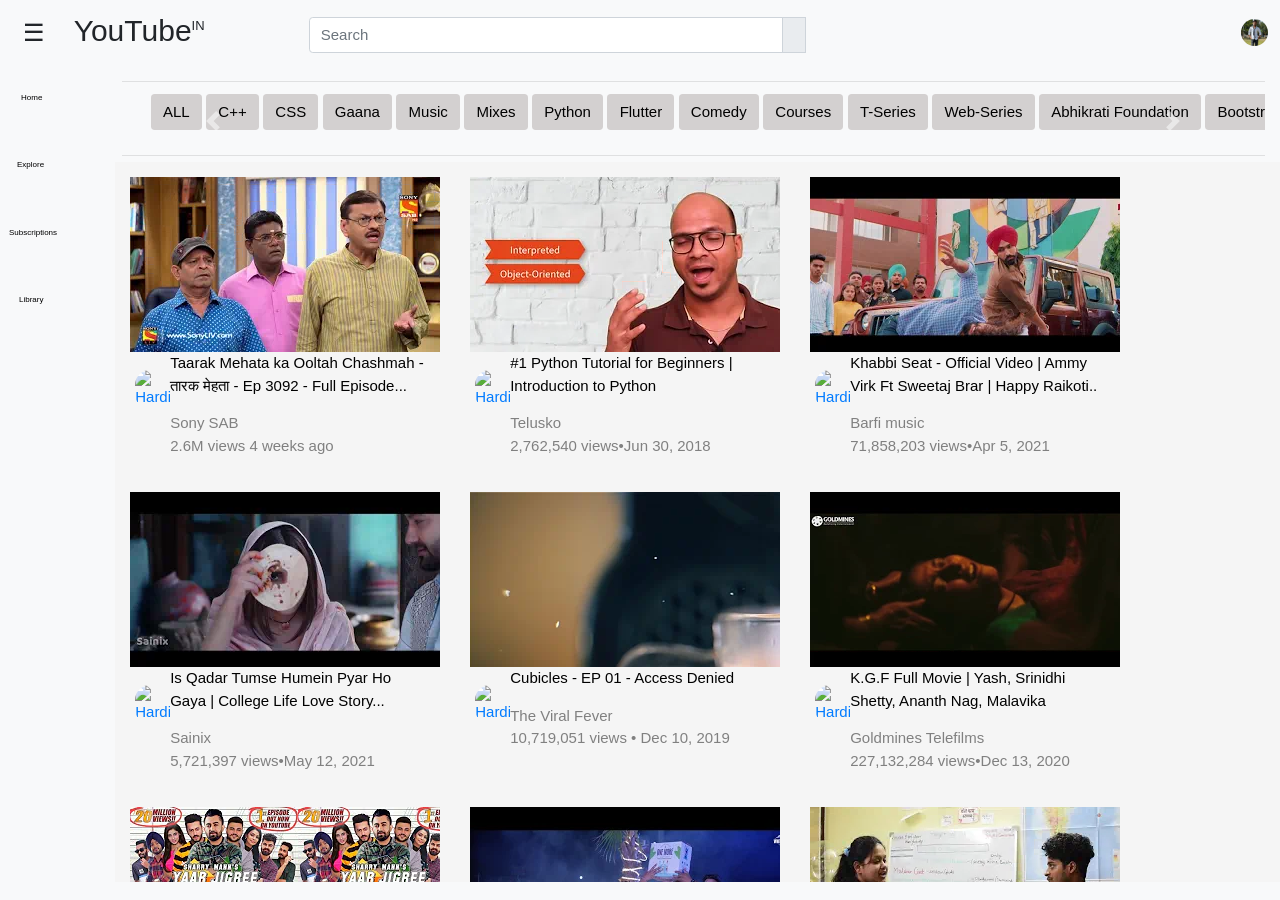
==== commit 8c211a62: "change image location" ====
--- a/index.html
+++ b/index.html
@@ -85,7 +85,7 @@
 
     <!-- top nav right -->
     <div class="topnavright col-12 container-fluid bg-light float-right p-0 ">
-      <img src=".vscode/Assets/Images/hardik.jpeg" class=" img img-fluid rounded-circle" alt="Hardik">
+      <img src="hardik.jpeg" class=" img img-fluid rounded-circle" alt="Hardik">
       <a title="Notifications" href=""><i class="fas fa-bell float-right p"></i></a>
       <a title="YouTube apps" href=""><i class="fas fa-th float-right p"></i></a>
       <a title="Create" href=""><i class="fas fa-folder-plus float-right p"></i></a>
@@ -252,7 +252,7 @@
 
       <div style="background-color: blue; height: 285px; width: 310px; margin: 15px; float: left;">
           <a href="https://youtu.be/bCHtiVZC5lQ">
-              <div style=" height: 175px; width: 310px; background: url(.vscode/Assets/Images/Taarak.webp); background-size: auto;"></div>
+              <div style=" height: 175px; width: 310px; background: url(Taarak.webp); background-size: auto;"></div>
           </a>
           <div style="background-color: burlywood; height: 110px ; width: 310px;">
               <div style="background-color: whitesmoke; height: 110px; width: 40px; float: left;">
@@ -271,7 +271,7 @@
 
       <div style="background-color: blue; height: 285px; width: 310px; margin: 15px; float: left;">
           <a href="https://youtu.be/hEgO047GxaQ">
-              <div style=" height: 175px; width: 310px; background: url(.vscode/Assets/Images/Telusko.webp); background-size: auto;"></div>
+              <div style=" height: 175px; width: 310px; background: url(Telusko.webp); background-size: auto;"></div>
           </a>
           <div style="background-color: burlywood; height: 110px ; width: 310px;">
               <div style="background-color: whitesmoke; height: 110px; width: 40px; float: left;">
@@ -290,7 +290,7 @@
 
       <div style="background-color: blue; height: 285px; width: 310px; margin: 15px; float: left;">
           <a href="https://youtu.be/aOlQhmyog7k">
-              <div style=" height: 175px; width: 310px; background: url(.vscode/Assets/Images/Khabbi\ Seat.webp); background-size: auto;"></div>
+              <div style=" height: 175px; width: 310px; background: url(Khabbi\ Seat.webp); background-size: auto;"></div>
           </a>
           <div style="background-color: burlywood; height: 110px ; width: 310px;">
               <div style="background-color: whitesmoke; height: 110px; width: 40px; float: left;">
@@ -309,7 +309,7 @@
 
       <div style="background-color: blue; height: 285px; width: 310px; margin: 15px; float: left;">
           <a href="https://youtu.be/M_M9TZW5wUI">
-              <div style=" height: 175px; width: 310px; background: url(.vscode/Assets/Images/Is\ Quadar\ Tumse.webp); background-size: auto;"></div>
+              <div style=" height: 175px; width: 310px; background: url(Is\ Quadar\ Tumse.webp); background-size: auto;"></div>
           </a>
           <div style="background-color: burlywood; height: 110px ; width: 310px;">
               <div style="background-color: whitesmoke; height: 110px; width: 40px; float: left;">
@@ -328,7 +328,7 @@
 
       <div style="background-color: blue; height: 285px; width: 310px; margin: 15px; float: left;">
           <a href="https://youtu.be/JbBsqmKclXE">
-              <div style=" height: 175px; width: 310px; background: url(.vscode/Assets/Images/Cubicles.webp); background-size: auto;"></div>
+              <div style=" height: 175px; width: 310px; background: url(Cubicles.webp); background-size: auto;"></div>
           </a>
           <div style="background-color: burlywood; height: 110px ; width: 310px;">
               <div style="background-color: whitesmoke; height: 110px; width: 40px; float: left;">
@@ -347,7 +347,7 @@
 
       <div style="background-color: blue; height: 285px; width: 310px; margin: 15px; float: left;">
           <a href="https://youtu.be/ULEQb_l-N08">
-              <div style=" height: 175px; width: 310px; background: url(.vscode/Assets/Images/KGF.webp); background-size: auto;"></div>
+              <div style=" height: 175px; width: 310px; background: url(KGF.webp); background-size: auto;"></div>
           </a>
           <div style="background-color: burlywood; height: 110px ; width: 310px;">
               <div style="background-color: whitesmoke; height: 110px; width: 40px; float: left;">
@@ -366,7 +366,7 @@
 
       <div style="background-color: blue; height: 285px; width: 310px; margin: 15px; float: left;">
           <a href="https://youtu.be/f7cxVDl67Z0?list=RDCMUCAdq6Ae1SlV23DXqhmAw6UA">
-              <div style=" height: 175px; width: 310px; background: url(.vscode/Assets/Images/Kasooti\ degree.webp); background-size: auto;"></div>
+              <div style=" height: 175px; width: 310px; background: url(Kasooti\ degree.webp); background-size: auto;"></div>
           </a>
           <div style="background-color: burlywood; height: 110px ; width: 310px;">
               <div style="background-color: whitesmoke; height: 110px; width: 40px; float: left;">
@@ -385,7 +385,7 @@
 
       <div style="background-color: blue; height: 285px; width: 310px; margin: 15px; float: left;">
           <a href="https://youtu.be/Ip4tmEVsd8k">
-              <div style=" height: 175px; width: 310px; background: url(.vscode/Assets/Images/Hostel.webp); background-size: auto;"></div>
+              <div style=" height: 175px; width: 310px; background: url(Hostel.webp); background-size: auto;"></div>
           </a>
           <div style="background-color: burlywood; height: 110px ; width: 310px;">
               <div style="background-color: whitesmoke; height: 110px; width: 40px; float: left;">
@@ -406,7 +406,7 @@
 
       <div style="background-color: blue; height: 285px; width: 310px; margin: 15px; float: left;">
           <a href="https://youtu.be/PGmx__8RYbU">
-              <div style=" height: 175px; width: 310px; background: url(.vscode/Assets/Images/UPSC.webp); background-size: auto;"></div>
+              <div style=" height: 175px; width: 310px; background: url(UPSC.webp); background-size: auto;"></div>
           </a>
           <div style="background-color: burlywood; height: 110px ; width: 310px;">
               <div style="background-color: whitesmoke; height: 110px; width: 40px; float: left;">
@@ -427,7 +427,7 @@
 
       <div style="background-color: blue; height: 285px; width: 310px; margin: 15px; float: left;">
           <a href="https://youtu.be/BucLTOfLQsk">
-              <div style=" height: 175px; width: 310px; background: url(.vscode/Assets/Images/Harry.webp); background-size: auto;"></div>
+              <div style=" height: 175px; width: 310px; background: url(Harry.webp); background-size: auto;"></div>
           </a>
           <div style="background-color: burlywood; height: 110px ; width: 310px;">
               <div style="background-color: whitesmoke; height: 110px; width: 40px; float: left;">
@@ -448,7 +448,7 @@
 
       <div style="background-color: blue; height: 285px; width: 310px; margin: 15px; float: left;">
           <a href="https://youtu.be/sLykke8q2ls">
-              <div style=" height: 175px; width: 310px; background: url(.vscode/Assets/Images/Dooriyan.webp); background-size: auto;"></div>
+              <div style=" height: 175px; width: 310px; background: url(Dooriyan.webp); background-size: auto;"></div>
           </a>
           <div style="background-color: burlywood; height: 110px ; width: 310px;">
               <div style="background-color: whitesmoke; height: 110px; width: 40px; float: left;">
@@ -469,7 +469,7 @@
 
       <div style="background-color: blue; height: 285px; width: 310px; margin: 15px; float: left;">
           <a href="https://youtu.be/9i1dXa13CxA">
-              <div style=" height: 175px; width: 310px; background: url(.vscode/Assets/Images/Main\ Suneya.webp); background-size: auto;"></div>
+              <div style=" height: 175px; width: 310px; background: url(Main\ Suneya.webp); background-size: auto;"></div>
           </a>
           <div style="background-color: burlywood; height: 110px ; width: 310px;">
               <div style="background-color: whitesmoke; height: 110px; width: 40px; float: left;">
@@ -490,7 +490,7 @@
 
       <div style="background-color: blue; height: 285px; width: 310px; margin: 15px; float: left;">
           <a href="https://youtu.be/ewvddSUEONQ">
-              <div style=" height: 175px; width: 310px; background: url(.vscode/Assets/Images/Behti\ Hawa\ sa.webp); background-size: auto;"></div>
+              <div style=" height: 175px; width: 310px; background: url(Behti\ Hawa\ sa.webp); background-size: auto;"></div>
           </a>
           <div style="background-color: burlywood; height: 110px ; width: 310px;">
               <div style="background-color: whitesmoke; height: 110px; width: 40px; float: left;">
@@ -511,7 +511,7 @@
 
       <div style="background-color: blue; height: 285px; width: 310px; margin: 15px; float: left;">
           <a href="https://youtu.be/E4R5HC8lFHQ">
-              <div style=" height: 175px; width: 310px; background: url(.vscode/Assets/Images/Mehta.webp); background-size: auto;"></div>
+              <div style=" height: 175px; width: 310px; background: url(Mehta.webp); background-size: auto;"></div>
           </a>
           <div style="background-color: burlywood; height: 110px ; width: 310px;">
               <div style="background-color: whitesmoke; height: 110px; width: 40px; float: left;">
@@ -532,7 +532,7 @@
 
       <div style="background-color: blue; height: 285px; width: 310px; margin: 15px; float: left;">
           <a href="https://youtu.be/i9DpKqlIMyc">
-              <div style=" height: 175px; width: 310px; background: url(.vscode/Assets/Images/Badla.webp); background-size: auto;"></div>
+              <div style=" height: 175px; width: 310px; background: url(Badla.webp); background-size: auto;"></div>
           </a>
           <div style="background-color: burlywood; height: 110px ; width: 310px;">
               <div style="background-color: whitesmoke; height: 110px; width: 40px; float: left;">
@@ -553,7 +553,7 @@
 
       <div style="background-color: blue; height: 285px; width: 310px; margin: 15px; float: left;">
           <a href="https://youtu.be/hoNb6HuNmU0">
-              <div style=" height: 175px; width: 310px; background: url(.vscode/Assets/Images/Khairiyat.webp); background-size: auto;"></div>
+              <div style=" height: 175px; width: 310px; background: url(Khairiyat.webp); background-size: auto;"></div>
           </a>
           <div style="background-color: burlywood; height: 110px ; width: 310px;">
               <div style="background-color: whitesmoke; height: 110px; width: 40px; float: left;">
@@ -574,7 +574,7 @@
 
       <div style="background-color: blue; height: 285px; width: 310px; margin: 15px; float: left;">
           <a href="https://youtu.be/v6eMKfr8qEY">
-              <div style=" height: 175px; width: 310px; background: url(.vscode/Assets/Images/Pani\ Di\ GAl.webp); background-size: auto;"></div>
+              <div style=" height: 175px; width: 310px; background: url(Pani\ Di\ GAl.webp); background-size: auto;"></div>
           </a>
           <div style="background-color: burlywood; height: 110px ; width: 310px;">
               <div style="background-color: whitesmoke; height: 110px; width: 40px; float: left;">
@@ -595,7 +595,7 @@
 
       <div style="background-color: blue; height: 285px; width: 310px; margin: 15px; float: left;">
           <a href="https://youtu.be/_tgq-EvMOhE">
-              <div style=" height: 175px; width: 310px; background: url(.vscode/Assets/Images/Oye\ Hoye\ Hoye.webp); background-size: auto;"></div>
+              <div style=" height: 175px; width: 310px; background: url(Oye\ Hoye\ Hoye.webp); background-size: auto;"></div>
           </a>
           <div style="background-color: burlywood; height: 110px ; width: 310px;">
               <div style="background-color: whitesmoke; height: 110px; width: 40px; float: left;">
@@ -616,7 +616,7 @@
 
       <div style="background-color: blue; height: 285px; width: 310px; margin: 15px; float: left;">
           <a href="https://youtu.be/5zTAZExZBCI">
-              <div style=" height: 175px; width: 310px; background: url(.vscode/Assets/Images/Abhikrati.webp); background-size: auto;"></div>
+              <div style=" height: 175px; width: 310px; background: url(Abhikrati.webp); background-size: auto;"></div>
           </a>
           <div style="background-color: burlywood; height: 110px ; width: 310px;">
               <div style="background-color: whitesmoke; height: 110px; width: 40px; float: left;">
@@ -637,7 +637,7 @@
 
       <div style="background-color: blue; height: 285px; width: 310px; margin: 15px; float: left;">
           <a href="https://youtu.be/8rs23FzAQaI?list=PLZnxqowr6IKhMv9_rzass-qWavKE7_SHB">
-              <div style=" height: 175px; width: 310px; background: url(.vscode/Assets/Images/Covid.webp); background-size: auto;"></div>
+              <div style=" height: 175px; width: 310px; background: url(Covid.webp); background-size: auto;"></div>
           </a>
           <div style="background-color: burlywood; height: 110px ; width: 310px;">
               <div style="background-color: whitesmoke; height: 110px; width: 40px; float: left;">
@@ -658,7 +658,7 @@
 
       <div style="background-color: blue; height: 285px; width: 310px; margin: 15px; float: left;">
           <a href="https://youtu.be/ULEQb_l-N08">
-              <div style=" height: 175px; width: 310px; background: url(.vscode/Assets/Images/KGF.webp); background-size: auto;"></div>
+              <div style=" height: 175px; width: 310px; background: url(KGF.webp); background-size: auto;"></div>
           </a>
           <div style="background-color: burlywood; height: 110px ; width: 310px;">
               <div style="background-color: whitesmoke; height: 110px; width: 40px; float: left;">
@@ -677,7 +677,7 @@
 
       <div style="background-color: blue; height: 285px; width: 310px; margin: 15px; float: left;">
           <a href="https://youtu.be/M_M9TZW5wUI">
-              <div style=" height: 175px; width: 310px; background: url(.vscode/Assets/Images/Is\ Quadar\ Tumse.webp); background-size: auto;"></div>
+              <div style=" height: 175px; width: 310px; background: url(Is\ Quadar\ Tumse.webp); background-size: auto;"></div>
           </a>
           <div style="background-color: burlywood; height: 110px ; width: 310px;">
               <div style="background-color: whitesmoke; height: 110px; width: 40px; float: left;">
@@ -696,7 +696,7 @@
 
       <div style="background-color: blue; height: 285px; width: 310px; margin: 15px; float: left;">
           <a href="https://youtu.be/9i1dXa13CxA">
-              <div style=" height: 175px; width: 310px; background: url(.vscode/Assets/Images/Main\ Suneya.webp); background-size: auto;"></div>
+              <div style=" height: 175px; width: 310px; background: url(Main\ Suneya.webp); background-size: auto;"></div>
           </a>
           <div style="background-color: burlywood; height: 110px ; width: 310px;">
               <div style="background-color: whitesmoke; height: 110px; width: 40px; float: left;">
@@ -717,7 +717,7 @@
 
       <div style="background-color: blue; height: 285px; width: 310px; margin: 15px; float: left;">
           <a href="https://youtu.be/E4R5HC8lFHQ">
-              <div style=" height: 175px; width: 310px; background: url(.vscode/Assets/Images/Mehta.webp); background-size: auto;"></div>
+              <div style=" height: 175px; width: 310px; background: url(Mehta.webp); background-size: auto;"></div>
           </a>
           <div style="background-color: burlywood; height: 110px ; width: 310px;">
               <div style="background-color: whitesmoke; height: 110px; width: 40px; float: left;">
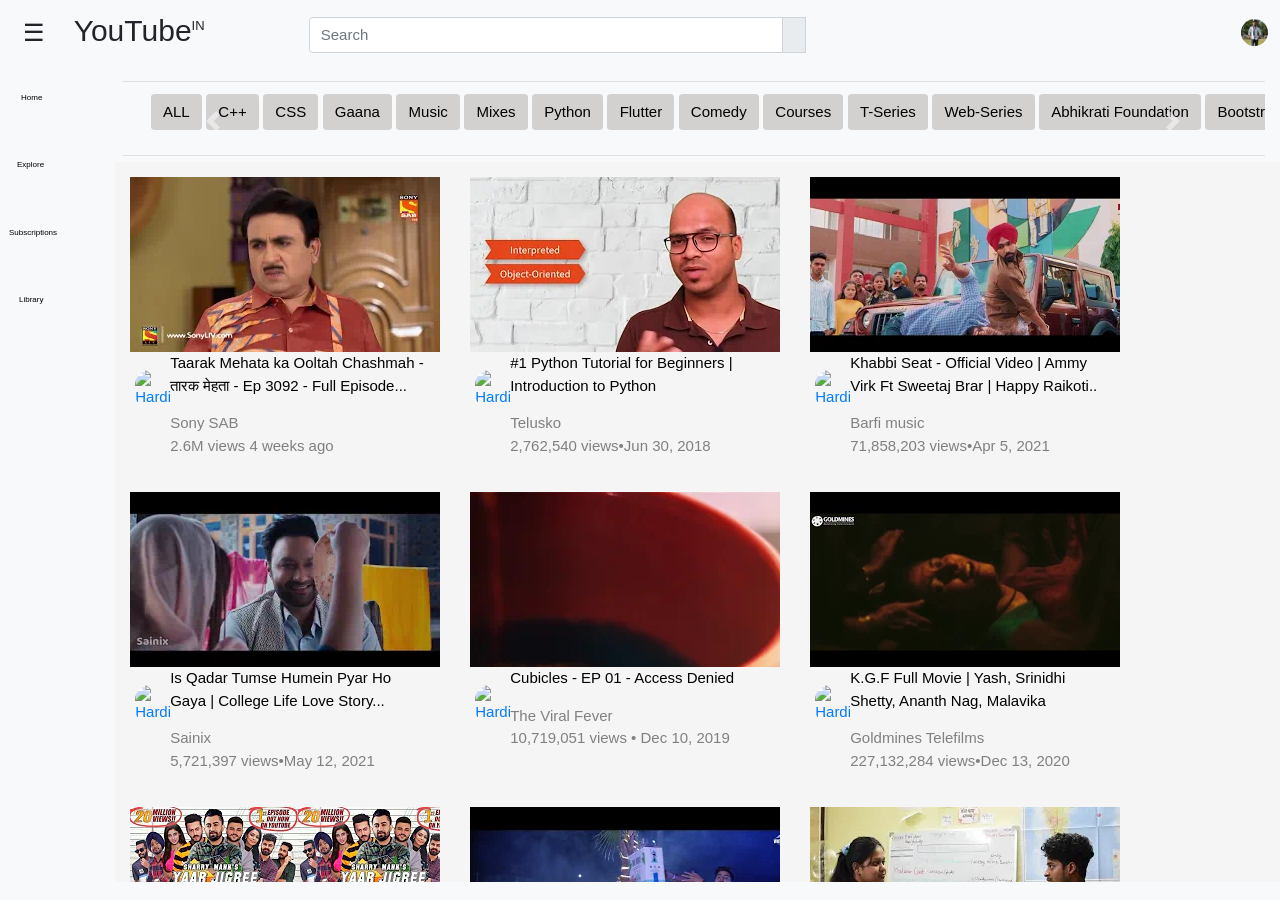
==== commit 21726157: "change again" ====
--- a/index.html
+++ b/index.html
@@ -35,7 +35,7 @@
     <script src="https://cdn.jsdelivr.net/npm/bootstrap@5.0.2/dist/js/bootstrap.bundle.min.js" integrity="sha384-MrcW6ZMFYlzcLA8Nl+NtUVF0sA7MsXsP1UyJoMp4YLEuNSfAP+JcXn/tWtIaxVXM" crossorigin="anonymous"></script>
     <link href="https://cdn.jsdelivr.net/npm/bootstrap@5.0.2/dist/css/bootstrap.min.css" rel="stylesheet" integrity="sha384-EVSTQN3/azprG1Anm3QDgpJLIm9Nao0Yz1ztcQTwFspd3yD65VohhpuuCOmLASjC" crossorigin="anonymous"> -->
   <title>YouTube</title>
-  <link rel="icon" href=".vscode/Assets/Images/You Tube Red.png ">
+  <link rel="icon" href="You Tube Red.png ">
   <style>
     .Search-hidden{
       display: none;
@@ -453,7 +453,7 @@
           <div style="background-color: burlywood; height: 110px ; width: 310px;">
               <div style="background-color: whitesmoke; height: 110px; width: 40px; float: left;">
                   <div style="background-color: whitesmoke; height: 60px; width: 40px;">
-                      <a href="https://www.youtube.com/channel/UC56gTxNs4f9xZ7Pa2i5xNzg"><img src="https://yt3.ggpht.com/GhSdoZRJdjmNzouACxXIHjRt8rUHswGmXSZsYYTNKNQJ5-wVNsp3cCbjkUN35H7VXf5o0eVxvw=s48-c-k-c0x00ffffff-no-rj" style="height: 30px; width: 30px; margin: 18px 5px; border-radius: 15px;" alt="Hardik"></a>
+                      <a href="https://www.youtube.com/channel/UC56gTxNs4f9xZ7Pa2i5xNzg"><img src="https://yt3.ggpht.com/ytc/AAUvwnhEWQNuA-mjqxLqnxia6OrJooWWGnyn8KCw3yNbriQ=s48-c-k-c0x00ffffff-no-rj" style="height: 30px; width: 30px; margin: 18px 5px; border-radius: 15px;" alt="Hardik"></a>
                   </div>
                   <a href="https://youtu.be/sLykke8q2ls"><div style="background-color: whitesmoke; height: 50px; width: 40px;"></div></a>
               </div>
